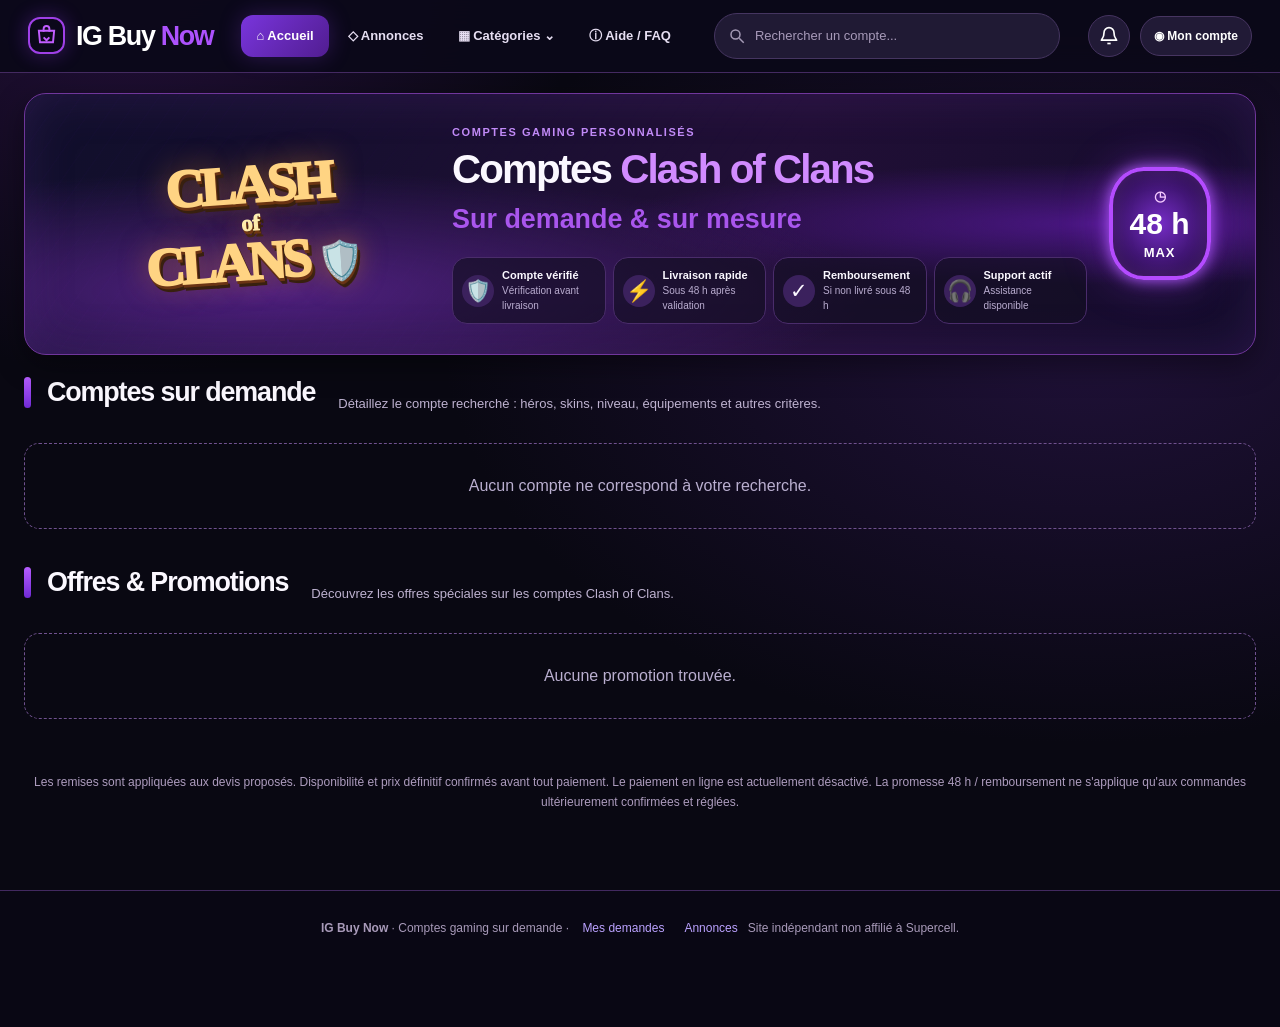
==== index.html @ a594c785 "Refondre toute la boutique en thème néon violet avec 4 HDV personnalisés et une promo aléatoire" ====
<!doctype html>
<html lang="fr"><head>
<meta charset="utf-8"><meta name="viewport" content="width=device-width,initial-scale=1">
<meta name="theme-color" content="#0b0818">
<meta name="description" content="IG Buy Now — Comptes Clash of Clans sur demande, offres personnalisées HDV 15 à 18 et accompagnement client.">
<title>IG Buy Now — Clash of Clans sur demande</title>
<style>
:root{--bg:#090812;--bg2:#0e0b1e;--panel:#141127;--panel2:#1d1735;--line:#473064;--text:#fbf8ff;--muted:#b7abc9;--purple:#a33ff4;--purple2:#7326cd;--pink:#fa376c;--gold:#ffd16c;--shadow:0 16px 40px #06020d80;color-scheme:dark}
*{box-sizing:border-box}html{scroll-behavior:smooth;scroll-padding-top:90px;min-width:320px}body{margin:0;min-width:320px;background:radial-gradient(ellipse at 10% -5%,#25103c 0%,transparent 28%),radial-gradient(ellipse at 85% 32%,#201139 0%,transparent 42%),var(--bg);color:var(--text);font-family:Inter,-apple-system,BlinkMacSystemFont,"Segoe UI",sans-serif;line-height:1.5;overflow-x:hidden}
a{color:#bba2ff}button,input,textarea{font:inherit}button{cursor:pointer}button:disabled{opacity:.48;cursor:not-allowed}button:focus-visible,a:focus-visible,input:focus-visible,textarea:focus-visible{outline:3px solid #b18aff;outline-offset:3px}
[hidden]{display:none!important}
.topbar{position:sticky;top:0;z-index:30;border-bottom:1px solid #442a61;background:#0b0919ef;backdrop-filter:blur(16px)}
.topinner{max-width:1520px;margin:auto;padding:13px 28px;display:flex;align-items:center;gap:28px;min-width:0}
.brand{flex:none;display:inline-flex;align-items:center;gap:11px;color:white;text-decoration:none;font-size:clamp(20px,2.1vw,27px);font-weight:900;letter-spacing:-.05em;white-space:nowrap}
.brand em{font-style:normal;color:#ad52fd}.brandicon{display:grid;place-items:center;color:#c15dff;border:2px solid #9f40e7;border-radius:12px;height:37px;width:37px;box-shadow:0 0 20px #9736f955}
.brandicon svg{height:23px;width:23px}.toplinks{display:flex;align-items:center;gap:4px;flex:none}
.toplinks a,.catTrigger{display:inline-flex;align-items:center;gap:9px;text-decoration:none;color:#e6def2;font-size:13px;font-weight:750;background:transparent;border:none;border-radius:12px;padding:11px 15px;white-space:nowrap}
.toplinks a.selected{color:#fff;background:linear-gradient(130deg,#7935dc,#511d91);box-shadow:0 0 22px #843bec45}.toplinks a:hover,.catTrigger:hover{background:#34204c}
.topSearch{margin-left:auto;display:flex;align-items:center;gap:9px;padding:0 13px;border:1px solid #453560;border-radius:50px;background:#201a34;max-width:360px;min-width:125px;flex:1}
.topSearch svg{width:18px;height:18px;flex:none;color:#a59ab6}.topSearch input{border:0;color:#fff;outline:0;background:transparent;padding:12px 0;min-width:0;width:100%;font-size:13px}.topSearch input::placeholder{color:#a79ab9}
.headActions{display:flex;align-items:center;gap:10px;flex:none}.iconButton{display:grid;place-items:center;background:#211a36;border:1px solid #453360;width:42px;height:42px;border-radius:50%;color:#fff;font-size:21px;position:relative}.iconButton:hover{background:#3a2259}
.iconButton svg{width:20px;height:20px}.accountButton{background:#211a36;border:1px solid #473561;border-radius:22px;color:#fff;padding:10px 13px;font-size:12px;font-weight:750;max-width:160px;overflow:hidden;white-space:nowrap;text-overflow:ellipsis}.accountButton:hover{background:#342350}
#adminShortcut{background:#322049;border:1px solid #8155b6;color:#eac8ff;padding:9px 11px;border-radius:10px;font-size:12px;font-weight:800}
#notifyCount{position:absolute;top:-6px;right:-4px;border-radius:999px;background:#e52c69;color:#fff;font-size:10px;min-width:18px;padding:1px 4px;line-height:16px}
.menuWrap{position:relative}.catMenu{position:absolute;top:100%;left:0;min-width:230px;background:#171029;border:1px solid #644382;padding:9px;border-radius:14px;box-shadow:var(--shadow);z-index:50}.catMenu a{display:block;padding:12px;font-size:13px}
#notifyPanel{position:fixed;top:70px;right:20px;z-index:75;width:min(400px,calc(100vw - 28px));max-height:70vh;overflow-y:auto;background:#1a142e;color:#fff;border:1px solid #654789;border-radius:16px;padding:16px;box-shadow:var(--shadow)}
#notifyPanel h3{margin:0 0 8px}.notificationItem{padding:10px 0;border-bottom:1px solid #403157}.notificationItem.unread{border-left:3px solid #b85aff;padding-left:11px}.notificationItem p{font-size:13px;color:#c4b6d7}.notificationItem small{color:#9b8aa9;display:block}.notificationItem button{margin-top:8px;border:1px solid #5e367e;border-radius:8px;background:#34204d;color:#fff;padding:7px 12px}
main{max-width:1520px;margin:auto;padding:20px 24px 45px}
.hero{min-height:252px;position:relative;border-radius:22px;overflow:hidden;display:grid;grid-template-columns:33% minmax(0,1fr) 125px;align-items:center;gap:10px;padding:30px 33px;border:1px solid #70369c;background:radial-gradient(ellipse at 20% 76%,#4f207f 0%,transparent 43%),radial-gradient(ellipse at 88% 50%,#4a1683 0%,transparent 33%),linear-gradient(110deg,#100f2b,#210f36 60%,#130c2b);box-shadow:inset 0 0 50px #773caf35,0 10px 30px #0006}
.hero:after{content:"";position:absolute;inset:0;pointer-events:none;opacity:.4;background:repeating-linear-gradient(125deg,transparent 0 14px,#a24bfa0c 15px 16px);mask-image:linear-gradient(90deg,#000,transparent 80%)}
.heroLogo{position:relative;z-index:1;color:#ffd483;text-align:center;font-family:Georgia,serif;letter-spacing:-.075em;font-size:clamp(32px,4.2vw,66px);font-weight:1000;line-height:.83;text-shadow:1px 3px 0 #6a3414,3px 6px 0 #38200f,0 0 28px #d8842a88;transform:rotate(-4deg)}
.heroLogo small{font-family:Georgia,serif;display:block;font-size:.42em;color:#fff0b2;margin:7px 0;letter-spacing:-.02em}.heroLogo .shield{font-size:38px;display:inline-block;vertical-align:middle}
.heroCopy{position:relative;z-index:1}.heroCopy .eyebrow{color:#c18af7;letter-spacing:.14em;font-size:11px;font-weight:900;margin:0 0 7px}.heroCopy h1{font-weight:900;line-height:1.13;letter-spacing:-.048em;font-size:clamp(27px,3.15vw,48px);margin:0 0 6px}.heroCopy h1 span{color:#d18bff}.heroCopy h2{font-size:clamp(17px,2.1vw,27px);color:#a956ed;font-weight:850;margin:0 0 18px}
.heroFeatures{display:grid;grid-template-columns:repeat(4,minmax(0,1fr));gap:7px}
.heroFeature{display:flex;align-items:center;gap:8px;background:#130e23a6;border:1px solid #4a2c6b;border-radius:15px;padding:10px 9px;min-width:0}
.heroFeature .emoji{flex:none;display:grid;place-items:center;font-size:21px;width:32px;height:32px;border-radius:50%;background:#3b215d}
.heroFeature strong{display:block;font-size:11px;line-height:1.3;white-space:nowrap}.heroFeature small{display:block;color:#baadd0;font-size:10px;line-height:1.45;margin-top:2px}
.heroClock{z-index:1;justify-self:center;width:102px;height:113px;display:flex;flex-direction:column;justify-content:center;align-items:center;border-radius:34%;font-weight:900;color:#fff;text-align:center;background:radial-gradient(circle,#752cc5,#2d0d56 75%);border:4px solid #b44bff;box-shadow:0 0 15px #b35bff,0 0 46px #9f33fa66,inset 0 0 20px #ec9cfd2b;font-size:30px;line-height:1}
.heroClock small{font-size:13px;margin-top:7px;letter-spacing:.07em}.clockFace{font-size:14px;margin-bottom:6px;color:#f4c9ff}
.sectionTitle{display:flex;align-items:baseline;gap:23px;flex-wrap:wrap;margin:21px 0 14px}.sectionTitle h2{font-size:clamp(23px,2.1vw,30px);letter-spacing:-.042em;line-height:1.2;margin:0;font-weight:900;display:flex;align-items:center;gap:16px}.sectionTitle h2:before{content:"";display:block;width:7px;height:31px;background:linear-gradient(#b65dff,#702ad5);border-radius:4px}.sectionTitle p{font-size:13px;color:#beb2d0;margin:0}
.catalog{display:grid;grid-template-columns:repeat(4,minmax(0,1fr));gap:12px}
.listing{min-width:0;position:relative;display:flex;flex-direction:column;background:linear-gradient(160deg,#1b142f,#100e1e 85%);border:1px solid #55386f;border-radius:19px;overflow:hidden;box-shadow:0 8px 30px #07030d54;transition:transform .18s,border-color .18s}
.listing:hover{transform:translateY(-4px);border-color:#a85ff3}.listing .visual{height:170px;position:relative;overflow:hidden;display:flex;align-items:center;justify-content:center;background:radial-gradient(ellipse at 50% 90%,#8240db6a,transparent 58%),linear-gradient(125deg,#1c1234,#130c28)}
.listing[data-th="16"] .visual{background:radial-gradient(ellipse at 50% 87%,#bb561d70,transparent 60%),linear-gradient(135deg,#26172a,#140b1b)}
.listing[data-th="17"] .visual{background:radial-gradient(ellipse at 50% 87%,#6077b06d,transparent 59%),linear-gradient(135deg,#161e36,#111020)}
.listing[data-th="18"] .visual{background:radial-gradient(ellipse at 50% 87%,#3d84c871,transparent 60%),linear-gradient(135deg,#17263d,#120e28)}
.listing .visual img{display:block;width:min(64%,185px);height:155px;object-fit:contain;filter:drop-shadow(0 12px 12px #0008) drop-shadow(0 0 15px #b56aff36);transition:transform .3s}
.listing:hover .visual img{transform:scale(1.06)}
.listing .artFallback{font-size:90px;filter:drop-shadow(0 8px 18px #7c37d975)}
.promoBadge{position:absolute;top:11px;left:10px;z-index:3;padding:6px 11px;border-radius:12px;background:linear-gradient(125deg,#ff456b,#c7164d);box-shadow:0 4px 16px #bd1e5d70;color:white;font-size:18px;font-weight:900;transform:rotate(-4deg)}
.likeButton{position:absolute;top:11px;right:11px;z-index:5;width:34px;height:34px;background:#161022d9;border:1px solid #60417d;border-radius:50%;color:#f5e6ff;display:grid;place-items:center;padding:0;font-size:23px;line-height:1}.likeButton[aria-pressed="true"]{color:#fa548d;background:#421c39}
.cardBody{padding:15px 14px 16px;flex:1;display:flex;flex-direction:column}.cardHeadline{font-size:22px;line-height:1.1;letter-spacing:-.03em;font-weight:900;margin:0}.cardHeadline span{color:#d5aaff}.cardType{align-self:flex-start;margin:7px 0 8px;background:linear-gradient(135deg,#6727be,#8d3cda);padding:3px 9px;border-radius:20px;color:#fff;font-size:10px;font-weight:800}
.cardDesc{font-size:12px;line-height:1.55;color:#e3d7f4;margin:0 0 14px;flex:1;min-height:58px}.cardDesc strong{color:white}
.cardFooter{margin-top:auto}.cardFooter button{width:100%;border:1px solid #9752d3;border-radius:12px;background:linear-gradient(180deg,#913de7,#6320b5);color:white;padding:12px 8px;font-size:13px;font-weight:850;box-shadow:0 8px 17px #6328b736}.cardFooter button:hover{background:linear-gradient(#ae53ff,#772bd0)}
.cardInfo{display:flex;gap:6px;align-items:center;justify-content:space-between;margin-top:10px;color:#a995bd;font-size:10px}
.promotionGrid{display:grid;grid-template-columns:1fr;gap:14px}
.promotionGrid .listing{display:grid;grid-template-columns:260px minmax(0,1fr);align-items:stretch;min-height:212px;background:radial-gradient(ellipse at 15% 50%,#52207369,transparent 44%),linear-gradient(120deg,#18102c,#100d20)}
.promotionGrid .listing .visual{height:100%;min-height:210px;background:radial-gradient(ellipse at center,#8f2eda55,#261038 55%,#100c22);border-right:1px solid #442562}
.promotionGrid .listing .artFallback{display:flex;align-items:center;justify-content:center;width:122px;height:136px;border:6px solid #f8ab48;background:radial-gradient(circle,#7e28da,#34105b);border-radius:35px 35px 50px 50px;box-shadow:0 0 25px #ac34ff90,0 12px 0 #4b1c6a;color:#fff;font-size:82px;font-weight:900;text-shadow:0 4px 1px #57208c}
.promotionGrid .listing .cardBody{padding:18px 26px;justify-content:center}.promotionGrid .listing .cardHeadline{font-size:29px}.promotionGrid .listing .cardType{background:#4e1936;border:1px solid #a22560;color:#ff88a8;font-size:13px;padding:4px 12px}
.promotionGrid .listing .cardDesc{font-size:13px;min-height:auto;flex:none;margin:7px 0 12px}
.promotionGrid .listing .cardFooter button{max-width:420px}.promotionGrid .listing .cardInfo{margin:10px 0 0}
.promiseNote{font-size:12px;color:#ad9cbe;line-height:1.6;text-align:center;margin:18px 0 8px}
.catalogTools{display:flex;justify-content:center;align-items:center;gap:12px;margin-top:20px;color:#9589a6;font-size:12px}.catalogTools button{background:#26173d;border:1px solid #583178;border-radius:12px;padding:10px 23px;color:white}
.empty{grid-column:1/-1;padding:30px;text-align:center;border:1px dashed #70518f;border-radius:15px;color:#baafd0}
footer{margin-top:25px;padding:28px 15px 90px;background:#090714;border-top:1px solid #422960;color:#a89ab9;text-align:center;font-size:12px}footer a{margin:0 10px;text-decoration:none}
.modal{display:none;position:fixed;inset:0;z-index:90;padding:15px;background:#05020ccc;backdrop-filter:blur(9px);overflow:auto}.modal.show{display:block}
.modal .panel{max-width:470px;margin:min(6vh,48px) auto;background:linear-gradient(180deg,#33115c,#1b122f 155px,#161026 155px);border:1px solid #8850ba;border-radius:23px;padding:30px;position:relative;box-shadow:0 25px 80px #0009}
.modal .close{position:absolute;top:12px;right:12px;z-index:1;border:1px solid #744399;background:#2b1844;color:#fff;border-radius:50%;height:35px;width:35px}
.auth-wrap{text-align:center}.auth-mark{display:grid;place-items:center;margin:0 auto 14px;width:50px;height:50px;border-radius:15px;background:#8138d5;color:white;font-size:20px;font-weight:900}.auth-eyebrow{font-size:10px;color:#b98ce5;letter-spacing:.13em;font-weight:900}
.auth-title{font-size:26px;line-height:1.2;margin:10px 0;color:white}.auth-subtitle{font-size:13px;color:#ceb6e4;margin:5px 0 22px}
.auth-tabs{display:flex;gap:5px;padding:5px;background:#2b1c41;border-radius:12px;margin-bottom:19px}.auth-tab{flex:1;border:0;border-radius:9px;background:transparent;color:#b6a5ca;padding:11px;font-size:12px}.auth-tab.active{background:#7230c2;color:white;font-weight:800}
.auth-form{text-align:left}.auth-field{display:block;text-align:left;font-size:12px;font-weight:750;margin:0 0 13px}.auth-field span{display:block;margin-bottom:5px}
.auth-input,.requestForm textarea{width:100%;border:1px solid #544073;border-radius:10px;background:#241735;color:#fff;padding:12px 13px;min-height:43px}.auth-help{text-align:right;margin:-3px 0 9px}
.auth-link,.auth-back{border:0;background:transparent;color:#c996fc;font-size:12px}.auth-submit{width:100%;background:linear-gradient(110deg,#9141e7,#6627ba);border:0;border-radius:11px;padding:13px;color:white;font-weight:800;margin-top:8px}
.auth-divider{display:flex;align-items:center;gap:12px;margin:18px 0;color:#9e8baa;font-size:12px}.auth-divider:before,.auth-divider:after{content:"";height:1px;background:#5c4174;flex:1}
.auth-google{background:#241735;color:white;border:1px solid #8056b4;border-radius:11px;padding:13px;width:100%;font-weight:750;display:flex;gap:10px;justify-content:center;align-items:center}.auth-google-icon{font-weight:900;color:#8ab4ff;font-size:18px}
.auth-notice{padding:11px 12px;border-radius:10px;background:#332046;color:#e1c9f7;font-size:12px;margin-top:12px;text-align:left}.auth-notice.error{background:#4c182a;color:#ffacbd}
.auth-legal{font-size:11px;color:#a08cb1;margin-top:18px}.auth-user{display:flex;gap:10px;text-align:left;align-items:center;padding:12px;background:#2a1a3d;border-radius:10px;margin-top:12px;overflow-wrap:anywhere}.auth-avatar{font-size:22px}
.requestForm h2{margin:0 0 8px}.requestForm p{color:#c4b0d8;font-size:13px;line-height:1.6}.requestForm label{display:block;margin:15px 0 7px;color:#d9c8ea;font-size:13px;font-weight:750}.requestForm textarea{min-height:138px;resize:vertical;font-size:16px}.requestForm button{width:100%;padding:12px;margin-top:13px;border:1px solid #a46bdf;border-radius:10px;background:linear-gradient(110deg,#8f3bdf,#5d1fa4);font-weight:850;color:#fff}.requestForm .muted{font-size:11px;color:#a694bc}
@media(max-width:1220px){.topinner{gap:10px;padding:12px 15px}.toplinks a,.catTrigger{padding:10px}.heroFeatures{grid-template-columns:repeat(2,minmax(0,1fr))}.hero{grid-template-columns:29% minmax(0,1fr) 100px}.heroClock{width:85px;height:95px;font-size:24px}}
@media(max-width:900px){.topinner{flex-wrap:wrap}.toplinks{order:3;width:100%;justify-content:space-around}.toplinks a,.catTrigger{font-size:12px}.topSearch{max-width:none}.hero{grid-template-columns:1fr 2fr;gap:15px;min-height:230px}.heroClock{display:none}.heroLogo{font-size:clamp(30px,5vw,50px)}.catalog{grid-template-columns:repeat(2,minmax(0,1fr))}}
@media(max-width:570px){.topinner{padding:10px 12px;gap:8px}.brand{font-size:19px}.brandicon{height:31px;width:31px}.brandicon svg{height:20px;width:20px}.topSearch{order:2;flex-basis:100%;max-width:100%;min-width:0}.toplinks{order:3;justify-content:flex-start;overflow-x:auto;scrollbar-width:none}.toplinks a,.catTrigger{font-size:11px;padding:8px 12px}.headActions{margin-left:auto;gap:6px}.accountButton{max-width:98px;font-size:11px}.iconButton{width:34px;height:34px}.iconButton svg{width:18px;height:18px}#adminShortcut{padding:7px;font-size:10px}main{padding:13px 10px 25px}.hero{display:block;min-height:0;padding:19px 16px;border-radius:16px}.heroLogo{display:none}.heroCopy h1{font-size:26px}.heroCopy h2{font-size:18px}.heroFeatures{gap:7px}.heroFeature{padding:8px 6px;gap:6px;border-radius:11px}.heroFeature .emoji{width:26px;height:26px;font-size:16px}.heroFeature strong{font-size:10px}.heroFeature small{font-size:9px}.sectionTitle{gap:6px;margin:20px 0 13px}.sectionTitle h2{font-size:22px}.sectionTitle h2:before{height:25px}.sectionTitle p{font-size:11px}.catalog{gap:9px}.listing{border-radius:13px}.listing .visual{height:120px}.listing .visual img{height:115px;width:75%}.promoBadge{padding:4px 7px;font-size:13px}.likeButton{width:26px;height:26px;right:6px;top:6px;font-size:18px}.cardBody{padding:11px 9px 12px}.cardHeadline{font-size:19px}.cardType{font-size:9px;padding:3px 7px}.cardDesc{font-size:10px;min-height:77px;line-height:1.45}.cardFooter button{font-size:11px;padding:9px 4px}.cardInfo{font-size:9px}.promotionGrid .listing{grid-template-columns:112px minmax(0,1fr);min-height:205px}.promotionGrid .listing .visual{min-height:205px}.promotionGrid .listing .artFallback{height:100px;width:91px;font-size:60px;border-width:4px}.promotionGrid .listing .cardBody{padding:13px 12px}.promotionGrid .listing .cardHeadline{font-size:21px}.promotionGrid .listing .cardType{font-size:11px}.promotionGrid .listing .cardDesc{font-size:11px}.modal .panel{padding:24px 18px}}
@media(prefers-reduced-motion:reduce){*,*:before,*:after{transition:none!important;scroll-behavior:auto!important}}
</style></head><body>
<header class="topbar"><div class="topinner">
<a class="brand" href="./"><span class="brandicon" aria-hidden="true"><svg viewBox="0 0 24 24" fill="none" stroke="currentColor" stroke-width="2"><path d="M4 7h16l-1.2 12H5.2L4 7Z"/><path d="M9 8V5a3 3 0 0 1 6 0v3"/><path d="m9 14 3 3 3-3"/></svg></span><span>IG Buy <em>Now</em></span></a>
<nav class="toplinks" aria-label="Navigation"><a class="selected" href="./">⌂ Accueil</a><a href="#annonces">◇ Annonces</a><div class="menuWrap"><button class="catTrigger" id="categoryToggle" type="button" aria-expanded="false">▦ Catégories ⌄</button><div class="catMenu" id="categoryMenu" hidden><a href="#annonces">Comptes sur demande</a><a href="#promotions">Offres &amp; Promotions</a></div></div><a href="#aide" id="navSupport">ⓘ Aide / FAQ</a></nav>
<div class="topSearch"><svg viewBox="0 0 24 24" fill="none" stroke="currentColor" stroke-width="2"><circle cx="10" cy="10" r="6"/><path d="m15 15 6 6"/></svg><input id="search" type="search" placeholder="Rechercher un compte..." autocomplete="off" aria-label="Rechercher une annonce"></div>
<div class="headActions"><button type="button" id="notifyBell" class="iconButton" aria-label="Notifications"><svg viewBox="0 0 24 24" fill="none" stroke="currentColor" stroke-width="2"><path d="M18 8a6 6 0 0 0-12 0c0 7-3 7-3 9h18c0-2-3-2-3-9"/><path d="M10 21h4"/></svg><span id="notifyCount" hidden></span></button><button type="button" id="adminShortcut" hidden>🛡 Admin</button><button type="button" id="account" class="accountButton">◉ Mon compte</button></div>
</div><div id="notifyPanel" hidden aria-label="Centre de notifications"></div></header>
<main>
<section class="hero" aria-label="Clash of Clans sur demande"><div class="heroLogo" aria-hidden="true">CLASH<small>of</small>CLANS <span class="shield">🛡️</span></div>
<div class="heroCopy"><p class="eyebrow">COMPTES GAMING PERSONNALISÉS</p><h1>Comptes <span>Clash of Clans</span></h1><h2>Sur demande &amp; sur mesure</h2>
<div class="heroFeatures"><div class="heroFeature"><span class="emoji">🛡️</span><div><strong>Compte vérifié</strong><small>Vérification avant livraison</small></div></div><div class="heroFeature"><span class="emoji">⚡</span><div><strong>Livraison rapide</strong><small>Sous 48 h après validation</small></div></div><div class="heroFeature"><span class="emoji">✓</span><div><strong>Remboursement</strong><small>Si non livré sous 48 h</small></div></div><div class="heroFeature"><span class="emoji">🎧</span><div><strong>Support actif</strong><small>Assistance disponible</small></div></div></div>
</div><div class="heroClock"><div class="clockFace">◷</div>48 h<small>MAX</small></div></section>
<section id="annonces"><div class="sectionTitle"><h2>Comptes sur demande</h2><p>Détaillez le compte recherché : héros, skins, niveau, équipements et autres critères.</p></div><div id="listingGrid" class="catalog" aria-live="polite"><p class="empty">Chargement des annonces…</p></div></section>
<section id="promotions"><div class="sectionTitle"><h2>Offres &amp; Promotions</h2><p>Découvrez les offres spéciales sur les comptes Clash of Clans.</p></div><div id="promoGrid" class="promotionGrid" aria-live="polite"></div></section>
<div class="catalogTools"><button id="loadMoreListings" hidden>Afficher plus d'annonces</button><span id="listingResultInfo"></span></div>
<p class="promiseNote" id="aide">Les remises sont appliquées aux devis proposés. Disponibilité et prix définitif confirmés avant tout paiement. Le paiement en ligne est actuellement désactivé. La promesse 48 h / remboursement ne s'applique qu'aux commandes ultérieurement confirmées et réglées.</p>
</main>
<footer><strong>IG Buy Now</strong> · Comptes gaming sur demande · <a href="./mes-demandes.html">Mes demandes</a><a href="#annonces">Annonces</a><span>Site indépendant non affilié à Supercell.</span></footer>
<div id="modal" class="modal" role="dialog" aria-modal="true" aria-label="Espace client"><div class="panel"><button type="button" class="close" id="close" aria-label="Fermer">✕</button><div id="modalContent"></div></div></div>
<script>
(function(){
const $=id=>document.getElementById(id),modal=$('modal');
let listings=[],totalListings=0,pageSize=24,loading=false,requestVersion=0,searchTimer,authConfig=null;
function txt(tag,str,klass){const el=document.createElement(tag);if(str!==undefined)el.textContent=str;if(klass)el.className=klass;return el}
function showDetails(a){
 const box=$('modalContent');box.replaceChildren();
 const wrapper=txt('div',undefined,'requestForm');wrapper.append(txt('h2',a.title),txt('p',a.description));
 const extra=a.offer_type==='random'?'Répartition annoncée : HDV 15 (75 %), HDV 16 (15 %), HDV 17 (7 %), HDV 18 (3 %). Répartition à confirmer avant toute commande.':'';
 if(extra)wrapper.append(txt('p',extra));
 wrapper.append(txt('p','Réduction de −'+a.discount_percent+' % sur le devis confirmé. Aucun paiement n’est demandé à cette étape.'));
 const btn=txt('button','Décrire mon compte');btn.onclick=()=>{modal.classList.remove('show');window.igbnRequest?.(a.id)};wrapper.append(btn);box.append(wrapper);modal.classList.add('show');
}
$('close').onclick=()=>modal.classList.remove('show');
modal.onclick=e=>{if(e.target===modal)modal.classList.remove('show')};
document.addEventListener('keydown',e=>{if(e.key==='Escape')modal.classList.remove('show')});
$('categoryToggle').onclick=()=>{const p=$('categoryMenu');p.hidden=!p.hidden;$('categoryToggle').setAttribute('aria-expanded',String(!p.hidden))};
for(const a of $('categoryMenu').querySelectorAll('a'))a.onclick=()=>{$('categoryMenu').hidden=true};
$('navSupport').onclick=e=>{e.preventDefault();$('supportLaunch')?.click()};
function makeCard(a){
 const random=a.offer_type==='random',th=a.town_hall_level;
 const card=txt('article',undefined,'listing');if(th)card.dataset.th=String(th);
 const visual=txt('div',undefined,'visual');
 visual.append(txt('span','−'+(a.discount_percent||0)+' %','promoBadge'));
 if(!random&&a.image_url){
  const image=document.createElement('img');image.loading='lazy';image.referrerPolicy='no-referrer';image.src=a.image_url;image.alt='Hôtel de ville '+(th||'')+' de Clash of Clans';
  image.onerror=()=>{image.remove();visual.append(txt('div','🏰','artFallback'))};visual.append(image);
 }else if(random){visual.append(txt('div','?','artFallback'))}
 else visual.append(txt('div','🏰','artFallback'));
 const fav=txt('button','♡','likeButton favoriteIcon');fav.type='button';fav.dataset.listingId=a.id;fav.title='Ajouter aux favoris';fav.setAttribute('aria-label','Ajouter aux favoris');fav.setAttribute('aria-pressed','false');fav.onclick=()=>window.igbnLike?.(a.id,fav);visual.append(fav);
 const body=txt('div',undefined,'cardBody');
 const title=txt('h3',undefined,'cardHeadline');
 if(random){title.textContent='HDV Aléatoire'}else{title.append(txt('span','HDV '),txt('span',String(th||'')))}
 const type=txt('span',random?'Prix réduit −15 %':'Compte sur demande','cardType');
 const desc=txt('p',random?'Compte aléatoire parmi les HDV 15, 16, 17 ou 18. L’attribution et le devis seront confirmés avant paiement.':'Détaillez votre produit et votre demande dans la description.','cardDesc');
 const footer=txt('div',undefined,'cardFooter');
 const button=txt('button',random?'Demander ce compte':'▣ Faire une demande');button.type='button';button.onclick=()=>window.igbnRequest?.(a.id);footer.append(button);
 const extra=txt('div',undefined,'cardInfo');const detail=txt('button','Voir les détails');detail.type='button';detail.style.cssText='background:transparent;color:#bda1dc;border:0;padding:2px;font-size:10px';detail.onclick=()=>showDetails(a);extra.append(txt('span','Sans prix affiché · sur devis'),detail);
 body.append(title,type,desc,footer,extra);card.append(visual,body);return card;
}
function render(){
 $('listingGrid').replaceChildren();$('promoGrid').replaceChildren();
 let custom=0,random=0;
 for(const a of listings){if(a.active===false)continue;if(a.offer_type==='random'){$('promoGrid').append(makeCard(a));random++}else{$('listingGrid').append(makeCard(a));custom++}}
 if(!custom)$('listingGrid').append(txt('p',loading?'Chargement des annonces…':'Aucun compte ne correspond à votre recherche.','empty'));
 if(!random)$('promoGrid').append(txt('p',loading?'Chargement…':'Aucune promotion trouvée.','empty'));
 document.dispatchEvent(new Event('igbn:listings-rendered'));
}
function controls(){const b=$('loadMoreListings');b.hidden=loading||!authConfig||listings.length>=totalListings;$('listingResultInfo').textContent=totalListings?listings.length+' / '+totalListings+' annonces':''}
async function load(reset=false){
 if(!authConfig)return;if(loading&&!reset)return;
 const version=++requestVersion;
 if(reset){listings=[];totalListings=0;render()}
 loading=true;controls();
 try{
  const from=listings.length,to=from+pageSize-1;
  const u=new URL(authConfig.supabaseUrl+'/rest/v1/listings');
  u.searchParams.set('select','*');u.searchParams.set('active','eq.true');u.searchParams.set('order','created_at.asc');
  const query=$('search').value.trim().replace(/[,%()"'\\]/g,' ').replace(/\s+/g,' ').slice(0,80);
  if(query)u.searchParams.set('or','(title.ilike.*'+query+'*,description.ilike.*'+query+'*,game.ilike.*'+query+'*)');
  const r=await fetch(u.toString(),{headers:{apikey:authConfig.supabaseAnonKey,Range:from+'-'+to,Prefer:'count=exact'}});
  if(!r.ok)throw Error('Le catalogue ne répond pas.');
  const rows=await r.json();if(version!==requestVersion)return;
  totalListings=Number(r.headers.get('content-range')?.split('/')[1])||0;listings.push(...rows);
 }catch(e){if(version===requestVersion)$('listingResultInfo').textContent='Chargement impossible. Réessayez.'}
 finally{if(version===requestVersion){loading=false;render();controls()}}
}
$('search').oninput=()=>{clearTimeout(searchTimer);searchTimer=setTimeout(()=>load(true),220)};
$('loadMoreListings').onclick=()=>load(false);
fetch('./config/auth.json',{cache:'no-store'}).then(r=>r.json()).then(c=>{authConfig=c;load(true)}).catch(()=>{$('listingGrid').textContent='Le catalogue est temporairement indisponible.'});
})();
</script>
<script type="module" src="./js/auth.js"></script>
<script type="module" src="./js/support.js"></script>
<script type="module" src="./js/notifications.js"></script>
</body></html>
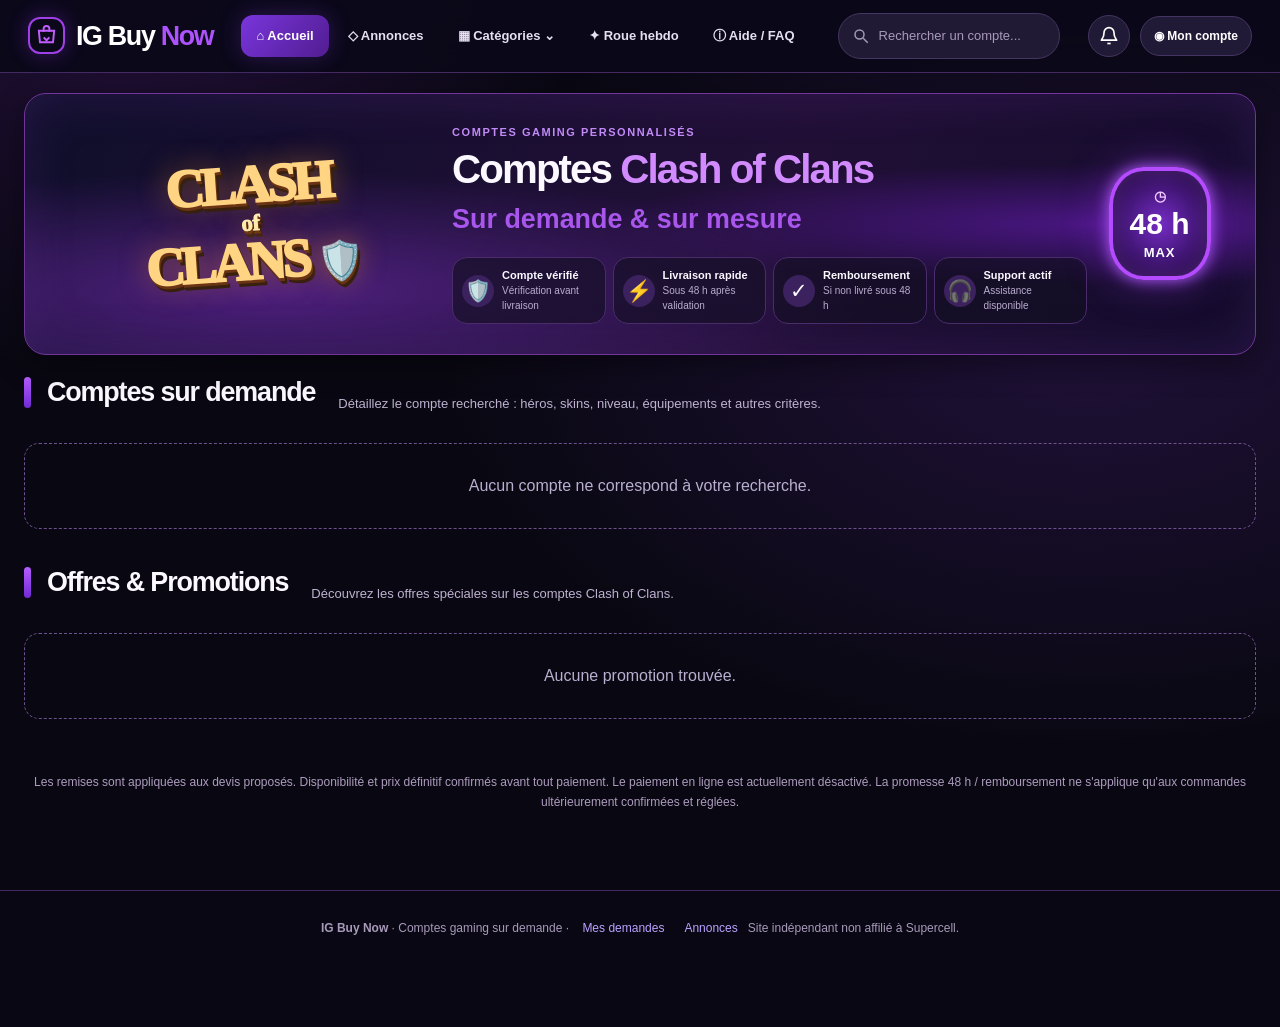
==== commit 8fa775e1: "Add compact listing cards, detail pages and weekly Bits wheel with admin settings" ====
--- a/index.html
+++ b/index.html
@@ -4,88 +4,10 @@
 <meta name="theme-color" content="#0b0818">
 <meta name="description" content="IG Buy Now — Comptes Clash of Clans sur demande, offres personnalisées HDV 15 à 18 et accompagnement client.">
 <title>IG Buy Now — Clash of Clans sur demande</title>
-<style>
-:root{--bg:#090812;--bg2:#0e0b1e;--panel:#141127;--panel2:#1d1735;--line:#473064;--text:#fbf8ff;--muted:#b7abc9;--purple:#a33ff4;--purple2:#7326cd;--pink:#fa376c;--gold:#ffd16c;--shadow:0 16px 40px #06020d80;color-scheme:dark}
-*{box-sizing:border-box}html{scroll-behavior:smooth;scroll-padding-top:90px;min-width:320px}body{margin:0;min-width:320px;background:radial-gradient(ellipse at 10% -5%,#25103c 0%,transparent 28%),radial-gradient(ellipse at 85% 32%,#201139 0%,transparent 42%),var(--bg);color:var(--text);font-family:Inter,-apple-system,BlinkMacSystemFont,"Segoe UI",sans-serif;line-height:1.5;overflow-x:hidden}
-a{color:#bba2ff}button,input,textarea{font:inherit}button{cursor:pointer}button:disabled{opacity:.48;cursor:not-allowed}button:focus-visible,a:focus-visible,input:focus-visible,textarea:focus-visible{outline:3px solid #b18aff;outline-offset:3px}
-[hidden]{display:none!important}
-.topbar{position:sticky;top:0;z-index:30;border-bottom:1px solid #442a61;background:#0b0919ef;backdrop-filter:blur(16px)}
-.topinner{max-width:1520px;margin:auto;padding:13px 28px;display:flex;align-items:center;gap:28px;min-width:0}
-.brand{flex:none;display:inline-flex;align-items:center;gap:11px;color:white;text-decoration:none;font-size:clamp(20px,2.1vw,27px);font-weight:900;letter-spacing:-.05em;white-space:nowrap}
-.brand em{font-style:normal;color:#ad52fd}.brandicon{display:grid;place-items:center;color:#c15dff;border:2px solid #9f40e7;border-radius:12px;height:37px;width:37px;box-shadow:0 0 20px #9736f955}
-.brandicon svg{height:23px;width:23px}.toplinks{display:flex;align-items:center;gap:4px;flex:none}
-.toplinks a,.catTrigger{display:inline-flex;align-items:center;gap:9px;text-decoration:none;color:#e6def2;font-size:13px;font-weight:750;background:transparent;border:none;border-radius:12px;padding:11px 15px;white-space:nowrap}
-.toplinks a.selected{color:#fff;background:linear-gradient(130deg,#7935dc,#511d91);box-shadow:0 0 22px #843bec45}.toplinks a:hover,.catTrigger:hover{background:#34204c}
-.topSearch{margin-left:auto;display:flex;align-items:center;gap:9px;padding:0 13px;border:1px solid #453560;border-radius:50px;background:#201a34;max-width:360px;min-width:125px;flex:1}
-.topSearch svg{width:18px;height:18px;flex:none;color:#a59ab6}.topSearch input{border:0;color:#fff;outline:0;background:transparent;padding:12px 0;min-width:0;width:100%;font-size:13px}.topSearch input::placeholder{color:#a79ab9}
-.headActions{display:flex;align-items:center;gap:10px;flex:none}.iconButton{display:grid;place-items:center;background:#211a36;border:1px solid #453360;width:42px;height:42px;border-radius:50%;color:#fff;font-size:21px;position:relative}.iconButton:hover{background:#3a2259}
-.iconButton svg{width:20px;height:20px}.accountButton{background:#211a36;border:1px solid #473561;border-radius:22px;color:#fff;padding:10px 13px;font-size:12px;font-weight:750;max-width:160px;overflow:hidden;white-space:nowrap;text-overflow:ellipsis}.accountButton:hover{background:#342350}
-#adminShortcut{background:#322049;border:1px solid #8155b6;color:#eac8ff;padding:9px 11px;border-radius:10px;font-size:12px;font-weight:800}
-#notifyCount{position:absolute;top:-6px;right:-4px;border-radius:999px;background:#e52c69;color:#fff;font-size:10px;min-width:18px;padding:1px 4px;line-height:16px}
-.menuWrap{position:relative}.catMenu{position:absolute;top:100%;left:0;min-width:230px;background:#171029;border:1px solid #644382;padding:9px;border-radius:14px;box-shadow:var(--shadow);z-index:50}.catMenu a{display:block;padding:12px;font-size:13px}
-#notifyPanel{position:fixed;top:70px;right:20px;z-index:75;width:min(400px,calc(100vw - 28px));max-height:70vh;overflow-y:auto;background:#1a142e;color:#fff;border:1px solid #654789;border-radius:16px;padding:16px;box-shadow:var(--shadow)}
-#notifyPanel h3{margin:0 0 8px}.notificationItem{padding:10px 0;border-bottom:1px solid #403157}.notificationItem.unread{border-left:3px solid #b85aff;padding-left:11px}.notificationItem p{font-size:13px;color:#c4b6d7}.notificationItem small{color:#9b8aa9;display:block}.notificationItem button{margin-top:8px;border:1px solid #5e367e;border-radius:8px;background:#34204d;color:#fff;padding:7px 12px}
-main{max-width:1520px;margin:auto;padding:20px 24px 45px}
-.hero{min-height:252px;position:relative;border-radius:22px;overflow:hidden;display:grid;grid-template-columns:33% minmax(0,1fr) 125px;align-items:center;gap:10px;padding:30px 33px;border:1px solid #70369c;background:radial-gradient(ellipse at 20% 76%,#4f207f 0%,transparent 43%),radial-gradient(ellipse at 88% 50%,#4a1683 0%,transparent 33%),linear-gradient(110deg,#100f2b,#210f36 60%,#130c2b);box-shadow:inset 0 0 50px #773caf35,0 10px 30px #0006}
-.hero:after{content:"";position:absolute;inset:0;pointer-events:none;opacity:.4;background:repeating-linear-gradient(125deg,transparent 0 14px,#a24bfa0c 15px 16px);mask-image:linear-gradient(90deg,#000,transparent 80%)}
-.heroLogo{position:relative;z-index:1;color:#ffd483;text-align:center;font-family:Georgia,serif;letter-spacing:-.075em;font-size:clamp(32px,4.2vw,66px);font-weight:1000;line-height:.83;text-shadow:1px 3px 0 #6a3414,3px 6px 0 #38200f,0 0 28px #d8842a88;transform:rotate(-4deg)}
-.heroLogo small{font-family:Georgia,serif;display:block;font-size:.42em;color:#fff0b2;margin:7px 0;letter-spacing:-.02em}.heroLogo .shield{font-size:38px;display:inline-block;vertical-align:middle}
-.heroCopy{position:relative;z-index:1}.heroCopy .eyebrow{color:#c18af7;letter-spacing:.14em;font-size:11px;font-weight:900;margin:0 0 7px}.heroCopy h1{font-weight:900;line-height:1.13;letter-spacing:-.048em;font-size:clamp(27px,3.15vw,48px);margin:0 0 6px}.heroCopy h1 span{color:#d18bff}.heroCopy h2{font-size:clamp(17px,2.1vw,27px);color:#a956ed;font-weight:850;margin:0 0 18px}
-.heroFeatures{display:grid;grid-template-columns:repeat(4,minmax(0,1fr));gap:7px}
-.heroFeature{display:flex;align-items:center;gap:8px;background:#130e23a6;border:1px solid #4a2c6b;border-radius:15px;padding:10px 9px;min-width:0}
-.heroFeature .emoji{flex:none;display:grid;place-items:center;font-size:21px;width:32px;height:32px;border-radius:50%;background:#3b215d}
-.heroFeature strong{display:block;font-size:11px;line-height:1.3;white-space:nowrap}.heroFeature small{display:block;color:#baadd0;font-size:10px;line-height:1.45;margin-top:2px}
-.heroClock{z-index:1;justify-self:center;width:102px;height:113px;display:flex;flex-direction:column;justify-content:center;align-items:center;border-radius:34%;font-weight:900;color:#fff;text-align:center;background:radial-gradient(circle,#752cc5,#2d0d56 75%);border:4px solid #b44bff;box-shadow:0 0 15px #b35bff,0 0 46px #9f33fa66,inset 0 0 20px #ec9cfd2b;font-size:30px;line-height:1}
-.heroClock small{font-size:13px;margin-top:7px;letter-spacing:.07em}.clockFace{font-size:14px;margin-bottom:6px;color:#f4c9ff}
-.sectionTitle{display:flex;align-items:baseline;gap:23px;flex-wrap:wrap;margin:21px 0 14px}.sectionTitle h2{font-size:clamp(23px,2.1vw,30px);letter-spacing:-.042em;line-height:1.2;margin:0;font-weight:900;display:flex;align-items:center;gap:16px}.sectionTitle h2:before{content:"";display:block;width:7px;height:31px;background:linear-gradient(#b65dff,#702ad5);border-radius:4px}.sectionTitle p{font-size:13px;color:#beb2d0;margin:0}
-.catalog{display:grid;grid-template-columns:repeat(4,minmax(0,1fr));gap:12px}
-.listing{min-width:0;position:relative;display:flex;flex-direction:column;background:linear-gradient(160deg,#1b142f,#100e1e 85%);border:1px solid #55386f;border-radius:19px;overflow:hidden;box-shadow:0 8px 30px #07030d54;transition:transform .18s,border-color .18s}
-.listing:hover{transform:translateY(-4px);border-color:#a85ff3}.listing .visual{height:170px;position:relative;overflow:hidden;display:flex;align-items:center;justify-content:center;background:radial-gradient(ellipse at 50% 90%,#8240db6a,transparent 58%),linear-gradient(125deg,#1c1234,#130c28)}
-.listing[data-th="16"] .visual{background:radial-gradient(ellipse at 50% 87%,#bb561d70,transparent 60%),linear-gradient(135deg,#26172a,#140b1b)}
-.listing[data-th="17"] .visual{background:radial-gradient(ellipse at 50% 87%,#6077b06d,transparent 59%),linear-gradient(135deg,#161e36,#111020)}
-.listing[data-th="18"] .visual{background:radial-gradient(ellipse at 50% 87%,#3d84c871,transparent 60%),linear-gradient(135deg,#17263d,#120e28)}
-.listing .visual img{display:block;width:min(64%,185px);height:155px;object-fit:contain;filter:drop-shadow(0 12px 12px #0008) drop-shadow(0 0 15px #b56aff36);transition:transform .3s}
-.listing:hover .visual img{transform:scale(1.06)}
-.listing .artFallback{font-size:90px;filter:drop-shadow(0 8px 18px #7c37d975)}
-.promoBadge{position:absolute;top:11px;left:10px;z-index:3;padding:6px 11px;border-radius:12px;background:linear-gradient(125deg,#ff456b,#c7164d);box-shadow:0 4px 16px #bd1e5d70;color:white;font-size:18px;font-weight:900;transform:rotate(-4deg)}
-.likeButton{position:absolute;top:11px;right:11px;z-index:5;width:34px;height:34px;background:#161022d9;border:1px solid #60417d;border-radius:50%;color:#f5e6ff;display:grid;place-items:center;padding:0;font-size:23px;line-height:1}.likeButton[aria-pressed="true"]{color:#fa548d;background:#421c39}
-.cardBody{padding:15px 14px 16px;flex:1;display:flex;flex-direction:column}.cardHeadline{font-size:22px;line-height:1.1;letter-spacing:-.03em;font-weight:900;margin:0}.cardHeadline span{color:#d5aaff}.cardType{align-self:flex-start;margin:7px 0 8px;background:linear-gradient(135deg,#6727be,#8d3cda);padding:3px 9px;border-radius:20px;color:#fff;font-size:10px;font-weight:800}
-.cardDesc{font-size:12px;line-height:1.55;color:#e3d7f4;margin:0 0 14px;flex:1;min-height:58px}.cardDesc strong{color:white}
-.cardFooter{margin-top:auto}.cardFooter button{width:100%;border:1px solid #9752d3;border-radius:12px;background:linear-gradient(180deg,#913de7,#6320b5);color:white;padding:12px 8px;font-size:13px;font-weight:850;box-shadow:0 8px 17px #6328b736}.cardFooter button:hover{background:linear-gradient(#ae53ff,#772bd0)}
-.cardInfo{display:flex;gap:6px;align-items:center;justify-content:space-between;margin-top:10px;color:#a995bd;font-size:10px}
-.promotionGrid{display:grid;grid-template-columns:1fr;gap:14px}
-.promotionGrid .listing{display:grid;grid-template-columns:260px minmax(0,1fr);align-items:stretch;min-height:212px;background:radial-gradient(ellipse at 15% 50%,#52207369,transparent 44%),linear-gradient(120deg,#18102c,#100d20)}
-.promotionGrid .listing .visual{height:100%;min-height:210px;background:radial-gradient(ellipse at center,#8f2eda55,#261038 55%,#100c22);border-right:1px solid #442562}
-.promotionGrid .listing .artFallback{display:flex;align-items:center;justify-content:center;width:122px;height:136px;border:6px solid #f8ab48;background:radial-gradient(circle,#7e28da,#34105b);border-radius:35px 35px 50px 50px;box-shadow:0 0 25px #ac34ff90,0 12px 0 #4b1c6a;color:#fff;font-size:82px;font-weight:900;text-shadow:0 4px 1px #57208c}
-.promotionGrid .listing .cardBody{padding:18px 26px;justify-content:center}.promotionGrid .listing .cardHeadline{font-size:29px}.promotionGrid .listing .cardType{background:#4e1936;border:1px solid #a22560;color:#ff88a8;font-size:13px;padding:4px 12px}
-.promotionGrid .listing .cardDesc{font-size:13px;min-height:auto;flex:none;margin:7px 0 12px}
-.promotionGrid .listing .cardFooter button{max-width:420px}.promotionGrid .listing .cardInfo{margin:10px 0 0}
-.promiseNote{font-size:12px;color:#ad9cbe;line-height:1.6;text-align:center;margin:18px 0 8px}
-.catalogTools{display:flex;justify-content:center;align-items:center;gap:12px;margin-top:20px;color:#9589a6;font-size:12px}.catalogTools button{background:#26173d;border:1px solid #583178;border-radius:12px;padding:10px 23px;color:white}
-.empty{grid-column:1/-1;padding:30px;text-align:center;border:1px dashed #70518f;border-radius:15px;color:#baafd0}
-footer{margin-top:25px;padding:28px 15px 90px;background:#090714;border-top:1px solid #422960;color:#a89ab9;text-align:center;font-size:12px}footer a{margin:0 10px;text-decoration:none}
-.modal{display:none;position:fixed;inset:0;z-index:90;padding:15px;background:#05020ccc;backdrop-filter:blur(9px);overflow:auto}.modal.show{display:block}
-.modal .panel{max-width:470px;margin:min(6vh,48px) auto;background:linear-gradient(180deg,#33115c,#1b122f 155px,#161026 155px);border:1px solid #8850ba;border-radius:23px;padding:30px;position:relative;box-shadow:0 25px 80px #0009}
-.modal .close{position:absolute;top:12px;right:12px;z-index:1;border:1px solid #744399;background:#2b1844;color:#fff;border-radius:50%;height:35px;width:35px}
-.auth-wrap{text-align:center}.auth-mark{display:grid;place-items:center;margin:0 auto 14px;width:50px;height:50px;border-radius:15px;background:#8138d5;color:white;font-size:20px;font-weight:900}.auth-eyebrow{font-size:10px;color:#b98ce5;letter-spacing:.13em;font-weight:900}
-.auth-title{font-size:26px;line-height:1.2;margin:10px 0;color:white}.auth-subtitle{font-size:13px;color:#ceb6e4;margin:5px 0 22px}
-.auth-tabs{display:flex;gap:5px;padding:5px;background:#2b1c41;border-radius:12px;margin-bottom:19px}.auth-tab{flex:1;border:0;border-radius:9px;background:transparent;color:#b6a5ca;padding:11px;font-size:12px}.auth-tab.active{background:#7230c2;color:white;font-weight:800}
-.auth-form{text-align:left}.auth-field{display:block;text-align:left;font-size:12px;font-weight:750;margin:0 0 13px}.auth-field span{display:block;margin-bottom:5px}
-.auth-input,.requestForm textarea{width:100%;border:1px solid #544073;border-radius:10px;background:#241735;color:#fff;padding:12px 13px;min-height:43px}.auth-help{text-align:right;margin:-3px 0 9px}
-.auth-link,.auth-back{border:0;background:transparent;color:#c996fc;font-size:12px}.auth-submit{width:100%;background:linear-gradient(110deg,#9141e7,#6627ba);border:0;border-radius:11px;padding:13px;color:white;font-weight:800;margin-top:8px}
-.auth-divider{display:flex;align-items:center;gap:12px;margin:18px 0;color:#9e8baa;font-size:12px}.auth-divider:before,.auth-divider:after{content:"";height:1px;background:#5c4174;flex:1}
-.auth-google{background:#241735;color:white;border:1px solid #8056b4;border-radius:11px;padding:13px;width:100%;font-weight:750;display:flex;gap:10px;justify-content:center;align-items:center}.auth-google-icon{font-weight:900;color:#8ab4ff;font-size:18px}
-.auth-notice{padding:11px 12px;border-radius:10px;background:#332046;color:#e1c9f7;font-size:12px;margin-top:12px;text-align:left}.auth-notice.error{background:#4c182a;color:#ffacbd}
-.auth-legal{font-size:11px;color:#a08cb1;margin-top:18px}.auth-user{display:flex;gap:10px;text-align:left;align-items:center;padding:12px;background:#2a1a3d;border-radius:10px;margin-top:12px;overflow-wrap:anywhere}.auth-avatar{font-size:22px}
-.requestForm h2{margin:0 0 8px}.requestForm p{color:#c4b0d8;font-size:13px;line-height:1.6}.requestForm label{display:block;margin:15px 0 7px;color:#d9c8ea;font-size:13px;font-weight:750}.requestForm textarea{min-height:138px;resize:vertical;font-size:16px}.requestForm button{width:100%;padding:12px;margin-top:13px;border:1px solid #a46bdf;border-radius:10px;background:linear-gradient(110deg,#8f3bdf,#5d1fa4);font-weight:850;color:#fff}.requestForm .muted{font-size:11px;color:#a694bc}
-@media(max-width:1220px){.topinner{gap:10px;padding:12px 15px}.toplinks a,.catTrigger{padding:10px}.heroFeatures{grid-template-columns:repeat(2,minmax(0,1fr))}.hero{grid-template-columns:29% minmax(0,1fr) 100px}.heroClock{width:85px;height:95px;font-size:24px}}
-@media(max-width:900px){.topinner{flex-wrap:wrap}.toplinks{order:3;width:100%;justify-content:space-around}.toplinks a,.catTrigger{font-size:12px}.topSearch{max-width:none}.hero{grid-template-columns:1fr 2fr;gap:15px;min-height:230px}.heroClock{display:none}.heroLogo{font-size:clamp(30px,5vw,50px)}.catalog{grid-template-columns:repeat(2,minmax(0,1fr))}}
-@media(max-width:570px){.topinner{padding:10px 12px;gap:8px}.brand{font-size:19px}.brandicon{height:31px;width:31px}.brandicon svg{height:20px;width:20px}.topSearch{order:2;flex-basis:100%;max-width:100%;min-width:0}.toplinks{order:3;justify-content:flex-start;overflow-x:auto;scrollbar-width:none}.toplinks a,.catTrigger{font-size:11px;padding:8px 12px}.headActions{margin-left:auto;gap:6px}.accountButton{max-width:98px;font-size:11px}.iconButton{width:34px;height:34px}.iconButton svg{width:18px;height:18px}#adminShortcut{padding:7px;font-size:10px}main{padding:13px 10px 25px}.hero{display:block;min-height:0;padding:19px 16px;border-radius:16px}.heroLogo{display:none}.heroCopy h1{font-size:26px}.heroCopy h2{font-size:18px}.heroFeatures{gap:7px}.heroFeature{padding:8px 6px;gap:6px;border-radius:11px}.heroFeature .emoji{width:26px;height:26px;font-size:16px}.heroFeature strong{font-size:10px}.heroFeature small{font-size:9px}.sectionTitle{gap:6px;margin:20px 0 13px}.sectionTitle h2{font-size:22px}.sectionTitle h2:before{height:25px}.sectionTitle p{font-size:11px}.catalog{gap:9px}.listing{border-radius:13px}.listing .visual{height:120px}.listing .visual img{height:115px;width:75%}.promoBadge{padding:4px 7px;font-size:13px}.likeButton{width:26px;height:26px;right:6px;top:6px;font-size:18px}.cardBody{padding:11px 9px 12px}.cardHeadline{font-size:19px}.cardType{font-size:9px;padding:3px 7px}.cardDesc{font-size:10px;min-height:77px;line-height:1.45}.cardFooter button{font-size:11px;padding:9px 4px}.cardInfo{font-size:9px}.promotionGrid .listing{grid-template-columns:112px minmax(0,1fr);min-height:205px}.promotionGrid .listing .visual{min-height:205px}.promotionGrid .listing .artFallback{height:100px;width:91px;font-size:60px;border-width:4px}.promotionGrid .listing .cardBody{padding:13px 12px}.promotionGrid .listing .cardHeadline{font-size:21px}.promotionGrid .listing .cardType{font-size:11px}.promotionGrid .listing .cardDesc{font-size:11px}.modal .panel{padding:24px 18px}}
-@media(prefers-reduced-motion:reduce){*,*:before,*:after{transition:none!important;scroll-behavior:auto!important}}
-</style></head><body>
+<link rel="stylesheet" href="./css/site.css"></head><body>
 <header class="topbar"><div class="topinner">
 <a class="brand" href="./"><span class="brandicon" aria-hidden="true"><svg viewBox="0 0 24 24" fill="none" stroke="currentColor" stroke-width="2"><path d="M4 7h16l-1.2 12H5.2L4 7Z"/><path d="M9 8V5a3 3 0 0 1 6 0v3"/><path d="m9 14 3 3 3-3"/></svg></span><span>IG Buy <em>Now</em></span></a>
-<nav class="toplinks" aria-label="Navigation"><a class="selected" href="./">⌂ Accueil</a><a href="#annonces">◇ Annonces</a><div class="menuWrap"><button class="catTrigger" id="categoryToggle" type="button" aria-expanded="false">▦ Catégories ⌄</button><div class="catMenu" id="categoryMenu" hidden><a href="#annonces">Comptes sur demande</a><a href="#promotions">Offres &amp; Promotions</a></div></div><a href="#aide" id="navSupport">ⓘ Aide / FAQ</a></nav>
+<nav class="toplinks" aria-label="Navigation"><a class="selected" href="./">⌂ Accueil</a><a href="#annonces">◇ Annonces</a><div class="menuWrap"><button class="catTrigger" id="categoryToggle" type="button" aria-expanded="false">▦ Catégories ⌄</button><div class="catMenu" id="categoryMenu" hidden><a href="#annonces">Comptes sur demande</a><a href="#promotions">Offres &amp; Promotions</a></div></div><a href="./roue.html">✦ Roue hebdo</a><a href="#aide" id="navSupport">ⓘ Aide / FAQ</a></nav>
 <div class="topSearch"><svg viewBox="0 0 24 24" fill="none" stroke="currentColor" stroke-width="2"><circle cx="10" cy="10" r="6"/><path d="m15 15 6 6"/></svg><input id="search" type="search" placeholder="Rechercher un compte..." autocomplete="off" aria-label="Rechercher une annonce"></div>
 <div class="headActions"><button type="button" id="notifyBell" class="iconButton" aria-label="Notifications"><svg viewBox="0 0 24 24" fill="none" stroke="currentColor" stroke-width="2"><path d="M18 8a6 6 0 0 0-12 0c0 7-3 7-3 9h18c0-2-3-2-3-9"/><path d="M10 21h4"/></svg><span id="notifyCount" hidden></span></button><button type="button" id="adminShortcut" hidden>🛡 Admin</button><button type="button" id="account" class="accountButton">◉ Mon compte</button></div>
 </div><div id="notifyPanel" hidden aria-label="Centre de notifications"></div></header>
@@ -101,19 +23,12 @@
 </main>
 <footer><strong>IG Buy Now</strong> · Comptes gaming sur demande · <a href="./mes-demandes.html">Mes demandes</a><a href="#annonces">Annonces</a><span>Site indépendant non affilié à Supercell.</span></footer>
 <div id="modal" class="modal" role="dialog" aria-modal="true" aria-label="Espace client"><div class="panel"><button type="button" class="close" id="close" aria-label="Fermer">✕</button><div id="modalContent"></div></div></div>
-<script>
+<script type="module">
+import {priceLabel, discountLabel} from "./js/listing-display.js";
 (function(){
 const $=id=>document.getElementById(id),modal=$('modal');
 let listings=[],totalListings=0,pageSize=24,loading=false,requestVersion=0,searchTimer,authConfig=null;
 function txt(tag,str,klass){const el=document.createElement(tag);if(str!==undefined)el.textContent=str;if(klass)el.className=klass;return el}
-function showDetails(a){
- const box=$('modalContent');box.replaceChildren();
- const wrapper=txt('div',undefined,'requestForm');wrapper.append(txt('h2',a.title),txt('p',a.description));
- const extra=a.offer_type==='random'?'Répartition annoncée : HDV 15 (75 %), HDV 16 (15 %), HDV 17 (7 %), HDV 18 (3 %). Répartition à confirmer avant toute commande.':'';
- if(extra)wrapper.append(txt('p',extra));
- wrapper.append(txt('p','Réduction de −'+a.discount_percent+' % sur le devis confirmé. Aucun paiement n’est demandé à cette étape.'));
- const btn=txt('button','Décrire mon compte');btn.onclick=()=>{modal.classList.remove('show');window.igbnRequest?.(a.id)};wrapper.append(btn);box.append(wrapper);modal.classList.add('show');
-}
 $('close').onclick=()=>modal.classList.remove('show');
 modal.onclick=e=>{if(e.target===modal)modal.classList.remove('show')};
 document.addEventListener('keydown',e=>{if(e.key==='Escape')modal.classList.remove('show')});
@@ -121,25 +36,16 @@
 for(const a of $('categoryMenu').querySelectorAll('a'))a.onclick=()=>{$('categoryMenu').hidden=true};
 $('navSupport').onclick=e=>{e.preventDefault();$('supportLaunch')?.click()};
 function makeCard(a){
- const random=a.offer_type==='random',th=a.town_hall_level;
- const card=txt('article',undefined,'listing');if(th)card.dataset.th=String(th);
+ const card=txt('article',undefined,'listing'),link=txt('a');link.href='./annonce.html?id='+encodeURIComponent(a.id);
  const visual=txt('div',undefined,'visual');
- visual.append(txt('span','−'+(a.discount_percent||0)+' %','promoBadge'));
- if(!random&&a.image_url){
-  const image=document.createElement('img');image.loading='lazy';image.referrerPolicy='no-referrer';image.src=a.image_url;image.alt='Hôtel de ville '+(th||'')+' de Clash of Clans';
-  image.onerror=()=>{image.remove();visual.append(txt('div','🏰','artFallback'))};visual.append(image);
- }else if(random){visual.append(txt('div','?','artFallback'))}
- else visual.append(txt('div','🏰','artFallback'));
- const fav=txt('button','♡','likeButton favoriteIcon');fav.type='button';fav.dataset.listingId=a.id;fav.title='Ajouter aux favoris';fav.setAttribute('aria-label','Ajouter aux favoris');fav.setAttribute('aria-pressed','false');fav.onclick=()=>window.igbnLike?.(a.id,fav);visual.append(fav);
- const body=txt('div',undefined,'cardBody');
- const title=txt('h3',undefined,'cardHeadline');
- if(random){title.textContent='HDV Aléatoire'}else{title.append(txt('span','HDV '),txt('span',String(th||'')))}
- const type=txt('span',random?'Prix réduit −15 %':'Compte sur demande','cardType');
- const desc=txt('p',random?'Compte aléatoire parmi les HDV 15, 16, 17 ou 18. L’attribution et le devis seront confirmés avant paiement.':'Détaillez votre produit et votre demande dans la description.','cardDesc');
- const footer=txt('div',undefined,'cardFooter');
- const button=txt('button',random?'Demander ce compte':'▣ Faire une demande');button.type='button';button.onclick=()=>window.igbnRequest?.(a.id);footer.append(button);
- const extra=txt('div',undefined,'cardInfo');const detail=txt('button','Voir les détails');detail.type='button';detail.style.cssText='background:transparent;color:#bda1dc;border:0;padding:2px;font-size:10px';detail.onclick=()=>showDetails(a);extra.append(txt('span','Sans prix affiché · sur devis'),detail);
- body.append(title,type,desc,footer,extra);card.append(visual,body);return card;
+ if(discountLabel(a))visual.append(txt('span',discountLabel(a),'promoBadge'));
+ const cover=a.image_url||a.image_urls?.[0];
+ if(cover){const image=txt('img');image.src=cover;image.alt=a.title;image.loading='lazy';image.referrerPolicy='no-referrer';image.onerror=()=>{image.remove();visual.append(txt('span','🏰'))};visual.append(image)}
+ else visual.append(txt('span','🏰','artFallback'));
+ if(a.offer_type==='random')visual.append(txt('span','?','mysteryMark'));
+ const body=txt('div',undefined,'cardBody');body.append(txt('h3',a.title,'cardHeadline'),txt('p',a.sold?'Vendu':priceLabel(a),'listingPrice'));link.append(visual,body);
+ const fav=txt('button','♡','likeButton favoriteIcon');fav.type='button';fav.dataset.listingId=a.id;fav.setAttribute('aria-label','Ajouter aux favoris');fav.setAttribute('aria-pressed','false');fav.onclick=()=>window.igbnLike?.(a.id,fav);
+ card.append(link,fav);return card;
 }
 function render(){
  $('listingGrid').replaceChildren();$('promoGrid').replaceChildren();
--- a/css/site.css
+++ b/css/site.css
@@ -0,0 +1,90 @@
+
+:root{--bg:#090812;--bg2:#0e0b1e;--panel:#141127;--panel2:#1d1735;--line:#473064;--text:#fbf8ff;--muted:#b7abc9;--purple:#a33ff4;--purple2:#7326cd;--pink:#fa376c;--gold:#ffd16c;--shadow:0 16px 40px #06020d80;color-scheme:dark}
+*{box-sizing:border-box}html{scroll-behavior:smooth;scroll-padding-top:90px;min-width:320px}body{margin:0;min-width:320px;background:radial-gradient(ellipse at 10% -5%,#25103c 0%,transparent 28%),radial-gradient(ellipse at 85% 32%,#201139 0%,transparent 42%),var(--bg);color:var(--text);font-family:Inter,-apple-system,BlinkMacSystemFont,"Segoe UI",sans-serif;line-height:1.5;overflow-x:hidden}
+a{color:#bba2ff}button,input,textarea{font:inherit}button{cursor:pointer}button:disabled{opacity:.48;cursor:not-allowed}button:focus-visible,a:focus-visible,input:focus-visible,textarea:focus-visible{outline:3px solid #b18aff;outline-offset:3px}
+[hidden]{display:none!important}
+.topbar{position:sticky;top:0;z-index:30;border-bottom:1px solid #442a61;background:#0b0919ef;backdrop-filter:blur(16px)}
+.topinner{max-width:1520px;margin:auto;padding:13px 28px;display:flex;align-items:center;gap:28px;min-width:0}
+.brand{flex:none;display:inline-flex;align-items:center;gap:11px;color:white;text-decoration:none;font-size:clamp(20px,2.1vw,27px);font-weight:900;letter-spacing:-.05em;white-space:nowrap}
+.brand em{font-style:normal;color:#ad52fd}.brandicon{display:grid;place-items:center;color:#c15dff;border:2px solid #9f40e7;border-radius:12px;height:37px;width:37px;box-shadow:0 0 20px #9736f955}
+.brandicon svg{height:23px;width:23px}.toplinks{display:flex;align-items:center;gap:4px;flex:none}
+.toplinks a,.catTrigger{display:inline-flex;align-items:center;gap:9px;text-decoration:none;color:#e6def2;font-size:13px;font-weight:750;background:transparent;border:none;border-radius:12px;padding:11px 15px;white-space:nowrap}
+.toplinks a.selected{color:#fff;background:linear-gradient(130deg,#7935dc,#511d91);box-shadow:0 0 22px #843bec45}.toplinks a:hover,.catTrigger:hover{background:#34204c}
+.topSearch{margin-left:auto;display:flex;align-items:center;gap:9px;padding:0 13px;border:1px solid #453560;border-radius:50px;background:#201a34;max-width:360px;min-width:125px;flex:1}
+.topSearch svg{width:18px;height:18px;flex:none;color:#a59ab6}.topSearch input{border:0;color:#fff;outline:0;background:transparent;padding:12px 0;min-width:0;width:100%;font-size:13px}.topSearch input::placeholder{color:#a79ab9}
+.headActions{display:flex;align-items:center;gap:10px;flex:none}.iconButton{display:grid;place-items:center;background:#211a36;border:1px solid #453360;width:42px;height:42px;border-radius:50%;color:#fff;font-size:21px;position:relative}.iconButton:hover{background:#3a2259}
+.iconButton svg{width:20px;height:20px}.accountButton{background:#211a36;border:1px solid #473561;border-radius:22px;color:#fff;padding:10px 13px;font-size:12px;font-weight:750;max-width:160px;overflow:hidden;white-space:nowrap;text-overflow:ellipsis}.accountButton:hover{background:#342350}
+#adminShortcut{background:#322049;border:1px solid #8155b6;color:#eac8ff;padding:9px 11px;border-radius:10px;font-size:12px;font-weight:800}
+#notifyCount{position:absolute;top:-6px;right:-4px;border-radius:999px;background:#e52c69;color:#fff;font-size:10px;min-width:18px;padding:1px 4px;line-height:16px}
+.menuWrap{position:relative}.catMenu{position:absolute;top:100%;left:0;min-width:230px;background:#171029;border:1px solid #644382;padding:9px;border-radius:14px;box-shadow:var(--shadow);z-index:50}.catMenu a{display:block;padding:12px;font-size:13px}
+#notifyPanel{position:fixed;top:70px;right:20px;z-index:75;width:min(400px,calc(100vw - 28px));max-height:70vh;overflow-y:auto;background:#1a142e;color:#fff;border:1px solid #654789;border-radius:16px;padding:16px;box-shadow:var(--shadow)}
+#notifyPanel h3{margin:0 0 8px}.notificationItem{padding:10px 0;border-bottom:1px solid #403157}.notificationItem.unread{border-left:3px solid #b85aff;padding-left:11px}.notificationItem p{font-size:13px;color:#c4b6d7}.notificationItem small{color:#9b8aa9;display:block}.notificationItem button{margin-top:8px;border:1px solid #5e367e;border-radius:8px;background:#34204d;color:#fff;padding:7px 12px}
+main{max-width:1520px;margin:auto;padding:20px 24px 45px}
+.hero{min-height:252px;position:relative;border-radius:22px;overflow:hidden;display:grid;grid-template-columns:33% minmax(0,1fr) 125px;align-items:center;gap:10px;padding:30px 33px;border:1px solid #70369c;background:radial-gradient(ellipse at 20% 76%,#4f207f 0%,transparent 43%),radial-gradient(ellipse at 88% 50%,#4a1683 0%,transparent 33%),linear-gradient(110deg,#100f2b,#210f36 60%,#130c2b);box-shadow:inset 0 0 50px #773caf35,0 10px 30px #0006}
+.hero:after{content:"";position:absolute;inset:0;pointer-events:none;opacity:.4;background:repeating-linear-gradient(125deg,transparent 0 14px,#a24bfa0c 15px 16px);mask-image:linear-gradient(90deg,#000,transparent 80%)}
+.heroLogo{position:relative;z-index:1;color:#ffd483;text-align:center;font-family:Georgia,serif;letter-spacing:-.075em;font-size:clamp(32px,4.2vw,66px);font-weight:1000;line-height:.83;text-shadow:1px 3px 0 #6a3414,3px 6px 0 #38200f,0 0 28px #d8842a88;transform:rotate(-4deg)}
+.heroLogo small{font-family:Georgia,serif;display:block;font-size:.42em;color:#fff0b2;margin:7px 0;letter-spacing:-.02em}.heroLogo .shield{font-size:38px;display:inline-block;vertical-align:middle}
+.heroCopy{position:relative;z-index:1}.heroCopy .eyebrow{color:#c18af7;letter-spacing:.14em;font-size:11px;font-weight:900;margin:0 0 7px}.heroCopy h1{font-weight:900;line-height:1.13;letter-spacing:-.048em;font-size:clamp(27px,3.15vw,48px);margin:0 0 6px}.heroCopy h1 span{color:#d18bff}.heroCopy h2{font-size:clamp(17px,2.1vw,27px);color:#a956ed;font-weight:850;margin:0 0 18px}
+.heroFeatures{display:grid;grid-template-columns:repeat(4,minmax(0,1fr));gap:7px}
+.heroFeature{display:flex;align-items:center;gap:8px;background:#130e23a6;border:1px solid #4a2c6b;border-radius:15px;padding:10px 9px;min-width:0}
+.heroFeature .emoji{flex:none;display:grid;place-items:center;font-size:21px;width:32px;height:32px;border-radius:50%;background:#3b215d}
+.heroFeature strong{display:block;font-size:11px;line-height:1.3;white-space:nowrap}.heroFeature small{display:block;color:#baadd0;font-size:10px;line-height:1.45;margin-top:2px}
+.heroClock{z-index:1;justify-self:center;width:102px;height:113px;display:flex;flex-direction:column;justify-content:center;align-items:center;border-radius:34%;font-weight:900;color:#fff;text-align:center;background:radial-gradient(circle,#752cc5,#2d0d56 75%);border:4px solid #b44bff;box-shadow:0 0 15px #b35bff,0 0 46px #9f33fa66,inset 0 0 20px #ec9cfd2b;font-size:30px;line-height:1}
+.heroClock small{font-size:13px;margin-top:7px;letter-spacing:.07em}.clockFace{font-size:14px;margin-bottom:6px;color:#f4c9ff}
+.sectionTitle{display:flex;align-items:baseline;gap:23px;flex-wrap:wrap;margin:21px 0 14px}.sectionTitle h2{font-size:clamp(23px,2.1vw,30px);letter-spacing:-.042em;line-height:1.2;margin:0;font-weight:900;display:flex;align-items:center;gap:16px}.sectionTitle h2:before{content:"";display:block;width:7px;height:31px;background:linear-gradient(#b65dff,#702ad5);border-radius:4px}.sectionTitle p{font-size:13px;color:#beb2d0;margin:0}
+.catalog{display:grid;grid-template-columns:repeat(4,minmax(0,1fr));gap:12px}
+.listing{min-width:0;position:relative;display:flex;flex-direction:column;background:linear-gradient(160deg,#1b142f,#100e1e 85%);border:1px solid #55386f;border-radius:19px;overflow:hidden;box-shadow:0 8px 30px #07030d54;transition:transform .18s,border-color .18s}
+.listing:hover{transform:translateY(-4px);border-color:#a85ff3}.listing .visual{height:170px;position:relative;overflow:hidden;display:flex;align-items:center;justify-content:center;background:radial-gradient(ellipse at 50% 90%,#8240db6a,transparent 58%),linear-gradient(125deg,#1c1234,#130c28)}
+.listing[data-th="16"] .visual{background:radial-gradient(ellipse at 50% 87%,#bb561d70,transparent 60%),linear-gradient(135deg,#26172a,#140b1b)}
+.listing[data-th="17"] .visual{background:radial-gradient(ellipse at 50% 87%,#6077b06d,transparent 59%),linear-gradient(135deg,#161e36,#111020)}
+.listing[data-th="18"] .visual{background:radial-gradient(ellipse at 50% 87%,#3d84c871,transparent 60%),linear-gradient(135deg,#17263d,#120e28)}
+.listing .visual img{display:block;width:min(64%,185px);height:155px;object-fit:contain;filter:drop-shadow(0 12px 12px #0008) drop-shadow(0 0 15px #b56aff36);transition:transform .3s}
+.listing:hover .visual img{transform:scale(1.06)}
+.listing .artFallback{font-size:90px;filter:drop-shadow(0 8px 18px #7c37d975)}
+.promoBadge{position:absolute;top:11px;left:10px;z-index:3;padding:6px 11px;border-radius:12px;background:linear-gradient(125deg,#ff456b,#c7164d);box-shadow:0 4px 16px #bd1e5d70;color:white;font-size:18px;font-weight:900;transform:rotate(-4deg)}
+.likeButton{position:absolute;top:11px;right:11px;z-index:5;width:34px;height:34px;background:#161022d9;border:1px solid #60417d;border-radius:50%;color:#f5e6ff;display:grid;place-items:center;padding:0;font-size:23px;line-height:1}.likeButton[aria-pressed="true"]{color:#fa548d;background:#421c39}
+.cardBody{padding:15px 14px 16px;flex:1;display:flex;flex-direction:column}.cardHeadline{font-size:22px;line-height:1.1;letter-spacing:-.03em;font-weight:900;margin:0}.cardHeadline span{color:#d5aaff}.cardType{align-self:flex-start;margin:7px 0 8px;background:linear-gradient(135deg,#6727be,#8d3cda);padding:3px 9px;border-radius:20px;color:#fff;font-size:10px;font-weight:800}
+.cardDesc{font-size:12px;line-height:1.55;color:#e3d7f4;margin:0 0 14px;flex:1;min-height:58px}.cardDesc strong{color:white}
+.cardFooter{margin-top:auto}.cardFooter button{width:100%;border:1px solid #9752d3;border-radius:12px;background:linear-gradient(180deg,#913de7,#6320b5);color:white;padding:12px 8px;font-size:13px;font-weight:850;box-shadow:0 8px 17px #6328b736}.cardFooter button:hover{background:linear-gradient(#ae53ff,#772bd0)}
+.cardInfo{display:flex;gap:6px;align-items:center;justify-content:space-between;margin-top:10px;color:#a995bd;font-size:10px}
+.promotionGrid{display:grid;grid-template-columns:1fr;gap:14px}
+.promotionGrid .listing{display:grid;grid-template-columns:260px minmax(0,1fr);align-items:stretch;min-height:212px;background:radial-gradient(ellipse at 15% 50%,#52207369,transparent 44%),linear-gradient(120deg,#18102c,#100d20)}
+.promotionGrid .listing .visual{height:100%;min-height:210px;background:radial-gradient(ellipse at center,#8f2eda55,#261038 55%,#100c22);border-right:1px solid #442562}
+.promotionGrid .listing .artFallback{display:flex;align-items:center;justify-content:center;width:122px;height:136px;border:6px solid #f8ab48;background:radial-gradient(circle,#7e28da,#34105b);border-radius:35px 35px 50px 50px;box-shadow:0 0 25px #ac34ff90,0 12px 0 #4b1c6a;color:#fff;font-size:82px;font-weight:900;text-shadow:0 4px 1px #57208c}
+.promotionGrid .listing .cardBody{padding:18px 26px;justify-content:center}.promotionGrid .listing .cardHeadline{font-size:29px}.promotionGrid .listing .cardType{background:#4e1936;border:1px solid #a22560;color:#ff88a8;font-size:13px;padding:4px 12px}
+.promotionGrid .listing .cardDesc{font-size:13px;min-height:auto;flex:none;margin:7px 0 12px}
+.promotionGrid .listing .cardFooter button{max-width:420px}.promotionGrid .listing .cardInfo{margin:10px 0 0}
+.promiseNote{font-size:12px;color:#ad9cbe;line-height:1.6;text-align:center;margin:18px 0 8px}
+.catalogTools{display:flex;justify-content:center;align-items:center;gap:12px;margin-top:20px;color:#9589a6;font-size:12px}.catalogTools button{background:#26173d;border:1px solid #583178;border-radius:12px;padding:10px 23px;color:white}
+.empty{grid-column:1/-1;padding:30px;text-align:center;border:1px dashed #70518f;border-radius:15px;color:#baafd0}
+footer{margin-top:25px;padding:28px 15px 90px;background:#090714;border-top:1px solid #422960;color:#a89ab9;text-align:center;font-size:12px}footer a{margin:0 10px;text-decoration:none}
+.modal{display:none;position:fixed;inset:0;z-index:90;padding:15px;background:#05020ccc;backdrop-filter:blur(9px);overflow:auto}.modal.show{display:block}
+.modal .panel{max-width:470px;margin:min(6vh,48px) auto;background:linear-gradient(180deg,#33115c,#1b122f 155px,#161026 155px);border:1px solid #8850ba;border-radius:23px;padding:30px;position:relative;box-shadow:0 25px 80px #0009}
+.modal .close{position:absolute;top:12px;right:12px;z-index:1;border:1px solid #744399;background:#2b1844;color:#fff;border-radius:50%;height:35px;width:35px}
+.auth-wrap{text-align:center}.auth-mark{display:grid;place-items:center;margin:0 auto 14px;width:50px;height:50px;border-radius:15px;background:#8138d5;color:white;font-size:20px;font-weight:900}.auth-eyebrow{font-size:10px;color:#b98ce5;letter-spacing:.13em;font-weight:900}
+.auth-title{font-size:26px;line-height:1.2;margin:10px 0;color:white}.auth-subtitle{font-size:13px;color:#ceb6e4;margin:5px 0 22px}
+.auth-tabs{display:flex;gap:5px;padding:5px;background:#2b1c41;border-radius:12px;margin-bottom:19px}.auth-tab{flex:1;border:0;border-radius:9px;background:transparent;color:#b6a5ca;padding:11px;font-size:12px}.auth-tab.active{background:#7230c2;color:white;font-weight:800}
+.auth-form{text-align:left}.auth-field{display:block;text-align:left;font-size:12px;font-weight:750;margin:0 0 13px}.auth-field span{display:block;margin-bottom:5px}
+.auth-input,.requestForm textarea{width:100%;border:1px solid #544073;border-radius:10px;background:#241735;color:#fff;padding:12px 13px;min-height:43px}.auth-help{text-align:right;margin:-3px 0 9px}
+.auth-link,.auth-back{border:0;background:transparent;color:#c996fc;font-size:12px}.auth-submit{width:100%;background:linear-gradient(110deg,#9141e7,#6627ba);border:0;border-radius:11px;padding:13px;color:white;font-weight:800;margin-top:8px}
+.auth-divider{display:flex;align-items:center;gap:12px;margin:18px 0;color:#9e8baa;font-size:12px}.auth-divider:before,.auth-divider:after{content:"";height:1px;background:#5c4174;flex:1}
+.auth-google{background:#241735;color:white;border:1px solid #8056b4;border-radius:11px;padding:13px;width:100%;font-weight:750;display:flex;gap:10px;justify-content:center;align-items:center}.auth-google-icon{font-weight:900;color:#8ab4ff;font-size:18px}
+.auth-notice{padding:11px 12px;border-radius:10px;background:#332046;color:#e1c9f7;font-size:12px;margin-top:12px;text-align:left}.auth-notice.error{background:#4c182a;color:#ffacbd}
+.auth-legal{font-size:11px;color:#a08cb1;margin-top:18px}.auth-user{display:flex;gap:10px;text-align:left;align-items:center;padding:12px;background:#2a1a3d;border-radius:10px;margin-top:12px;overflow-wrap:anywhere}.auth-avatar{font-size:22px}
+.requestForm h2{margin:0 0 8px}.requestForm p{color:#c4b0d8;font-size:13px;line-height:1.6}.requestForm label{display:block;margin:15px 0 7px;color:#d9c8ea;font-size:13px;font-weight:750}.requestForm textarea{min-height:138px;resize:vertical;font-size:16px}.requestForm button{width:100%;padding:12px;margin-top:13px;border:1px solid #a46bdf;border-radius:10px;background:linear-gradient(110deg,#8f3bdf,#5d1fa4);font-weight:850;color:#fff}.requestForm .muted{font-size:11px;color:#a694bc}
+@media(max-width:1220px){.topinner{gap:10px;padding:12px 15px}.toplinks a,.catTrigger{padding:10px}.heroFeatures{grid-template-columns:repeat(2,minmax(0,1fr))}.hero{grid-template-columns:29% minmax(0,1fr) 100px}.heroClock{width:85px;height:95px;font-size:24px}}
+@media(max-width:900px){.topinner{flex-wrap:wrap}.toplinks{order:3;width:100%;justify-content:space-around}.toplinks a,.catTrigger{font-size:12px}.topSearch{max-width:none}.hero{grid-template-columns:1fr 2fr;gap:15px;min-height:230px}.heroClock{display:none}.heroLogo{font-size:clamp(30px,5vw,50px)}.catalog{grid-template-columns:repeat(2,minmax(0,1fr))}}
+@media(max-width:570px){.topinner{padding:10px 12px;gap:8px}.brand{font-size:19px}.brandicon{height:31px;width:31px}.brandicon svg{height:20px;width:20px}.topSearch{order:2;flex-basis:100%;max-width:100%;min-width:0}.toplinks{order:3;justify-content:flex-start;overflow-x:auto;scrollbar-width:none}.toplinks a,.catTrigger{font-size:11px;padding:8px 12px}.headActions{margin-left:auto;gap:6px}.accountButton{max-width:98px;font-size:11px}.iconButton{width:34px;height:34px}.iconButton svg{width:18px;height:18px}#adminShortcut{padding:7px;font-size:10px}main{padding:13px 10px 25px}.hero{display:block;min-height:0;padding:19px 16px;border-radius:16px}.heroLogo{display:none}.heroCopy h1{font-size:26px}.heroCopy h2{font-size:18px}.heroFeatures{gap:7px}.heroFeature{padding:8px 6px;gap:6px;border-radius:11px}.heroFeature .emoji{width:26px;height:26px;font-size:16px}.heroFeature strong{font-size:10px}.heroFeature small{font-size:9px}.sectionTitle{gap:6px;margin:20px 0 13px}.sectionTitle h2{font-size:22px}.sectionTitle h2:before{height:25px}.sectionTitle p{font-size:11px}.catalog{gap:9px}.listing{border-radius:13px}.listing .visual{height:120px}.listing .visual img{height:115px;width:75%}.promoBadge{padding:4px 7px;font-size:13px}.likeButton{width:26px;height:26px;right:6px;top:6px;font-size:18px}.cardBody{padding:11px 9px 12px}.cardHeadline{font-size:19px}.cardType{font-size:9px;padding:3px 7px}.cardDesc{font-size:10px;min-height:77px;line-height:1.45}.cardFooter button{font-size:11px;padding:9px 4px}.cardInfo{font-size:9px}.promotionGrid .listing{grid-template-columns:112px minmax(0,1fr);min-height:205px}.promotionGrid .listing .visual{min-height:205px}.promotionGrid .listing .artFallback{height:100px;width:91px;font-size:60px;border-width:4px}.promotionGrid .listing .cardBody{padding:13px 12px}.promotionGrid .listing .cardHeadline{font-size:21px}.promotionGrid .listing .cardType{font-size:11px}.promotionGrid .listing .cardDesc{font-size:11px}.modal .panel{padding:24px 18px}}
+@media(prefers-reduced-motion:reduce){*,*:before,*:after{transition:none!important;scroll-behavior:auto!important}}
+.listingPrice{margin:0 0 12px;color:#d39aff;font-size:clamp(19px,2vw,25px);font-weight:850;line-height:1.3;letter-spacing:-.02em}
+.mysteryMark{position:absolute;left:50%;top:50%;transform:translate(-50%,-50%);display:grid;place-items:center;width:66px;height:80px;border-radius:20px;background:#230e48d9;border:2px solid #d09aff;color:#fff;font-size:64px;font-weight:900;line-height:1;text-shadow:0 3px 8px #0008;box-shadow:0 0 25px #a749ff66;pointer-events:none}
+.promotionGrid .listing .visual img{width:90%;height:auto;max-height:230px}
+@media(max-width:570px){.listingPrice{font-size:19px;margin-bottom:10px}.mysteryMark{width:48px;height:62px;font-size:48px}}
+
+.catalog,.promotionGrid{display:grid;grid-template-columns:repeat(auto-fill,minmax(205px,1fr));gap:16px}
+.listing,.promotionGrid .listing{display:block;min-height:0;position:relative;overflow:hidden;background:#171023;transition:transform .2s,border-color .2s}
+.listing:hover{transform:translateY(-3px);border-color:#b766ff}.listing>a{display:block;color:inherit;text-decoration:none}.listing>a:focus-visible{outline:3px solid #c58aff;outline-offset:-3px}
+.listing .visual,.promotionGrid .listing .visual{height:155px;min-height:0;border:0}.listing .visual img,.promotionGrid .listing .visual img{height:140px;width:90%;object-fit:contain}
+.listing .cardBody,.promotionGrid .listing .cardBody{padding:14px;display:block}.listing .cardHeadline,.promotionGrid .listing .cardHeadline{font-size:16px;line-height:1.45;display:-webkit-box;-webkit-line-clamp:2;-webkit-box-orient:vertical;overflow:hidden;min-height:46px;margin:0 0 10px}.listingPrice{font-size:20px!important;color:#ca8aff!important;font-weight:800;margin:0}.listing .likeButton{z-index:2}
+.detailLayout,.wheelLayout{display:grid;grid-template-columns:1.2fr 1fr;gap:32px;margin:28px 0}.detailPanel,.wheelPanel{background:#171023;border:1px solid #46305d;border-radius:20px;padding:25px}.detailMainImage{width:100%;height:380px;object-fit:contain;background:radial-gradient(ellipse,#63249455,transparent 70%);border-radius:16px}.thumbs{display:flex;gap:10px;overflow:auto;margin:15px 0}.thumbs button{background:#271636;border:1px solid #75419b;border-radius:10px;flex:0 0 76px;padding:4px}.thumbs img{width:66px;height:66px;object-fit:contain}.longDescription{white-space:pre-wrap;line-height:1.85;color:#d4c5e1}.detailPanel .listingPrice{font-size:30px!important;margin:24px 0 12px}.primaryAction{background:linear-gradient(100deg,#7f28cf,#b64bfa);color:white;border:0;border-radius:12px;padding:16px 24px;font-weight:800;font-size:16px;cursor:pointer}.primaryAction:disabled{opacity:.55;cursor:not-allowed}.detailPanel .primaryAction{width:100%}.backLink{display:inline-block;color:#cba8eb;margin:15px 0}.wheelStage{position:relative;width:min(100%,440px);aspect-ratio:1;margin:20px auto 30px}.wheelDisc{position:absolute;inset:0;border:8px solid #bc6cff;border-radius:50%;box-shadow:0 0 45px #b434ff55;background:conic-gradient(#7d26bd 0deg 45deg,#271039 45deg 90deg,#9f40df 90deg 135deg,#351448 135deg 180deg,#7d26bd 180deg 225deg,#271039 225deg 270deg,#9f40df 270deg 315deg,#351448 315deg 360deg)}.wheelLabel{position:absolute;left:50%;top:50%;width:38%;font-size:14px;font-weight:800;transform-origin:0 0;text-align:right;padding-right:18px;white-space:nowrap;overflow:hidden;text-overflow:ellipsis}.wheelPointer{position:absolute;top:-12px;left:calc(50% - 16px);z-index:3;width:0;height:0;border-left:16px solid transparent;border-right:16px solid transparent;border-top:34px solid #f5dcff;filter:drop-shadow(0 0 8px #d28bff)}.wheelHub{position:absolute;inset:38%;border-radius:50%;background:#100a18;border:3px solid #cf94ff;display:grid;place-items:center;font-weight:900;z-index:2;color:#d6a7ff}.bitsBalance{font-size:42px;font-weight:900;color:#ca8aff;margin:10px 0}.oddsRow{display:flex;justify-content:space-between;gap:12px;padding:10px 0;border-bottom:1px solid #392346}.wheelStatus{min-height:52px;line-height:1.6}.wheelPanel h2{margin-top:0}
+@media(max-width:700px){.catalog,.promotionGrid{grid-template-columns:repeat(2,minmax(0,1fr));gap:10px}.listing .visual,.promotionGrid .listing .visual{height:130px}.listing .visual img,.promotionGrid .listing .visual img{height:120px}.listing .cardBody,.promotionGrid .listing .cardBody{padding:11px}.listingPrice{font-size:17px!important}.detailLayout,.wheelLayout{grid-template-columns:1fr;gap:16px}.detailMainImage{height:280px}.wheelLabel{font-size:11px;padding-right:10px}.detailPanel,.wheelPanel{padding:20px}}
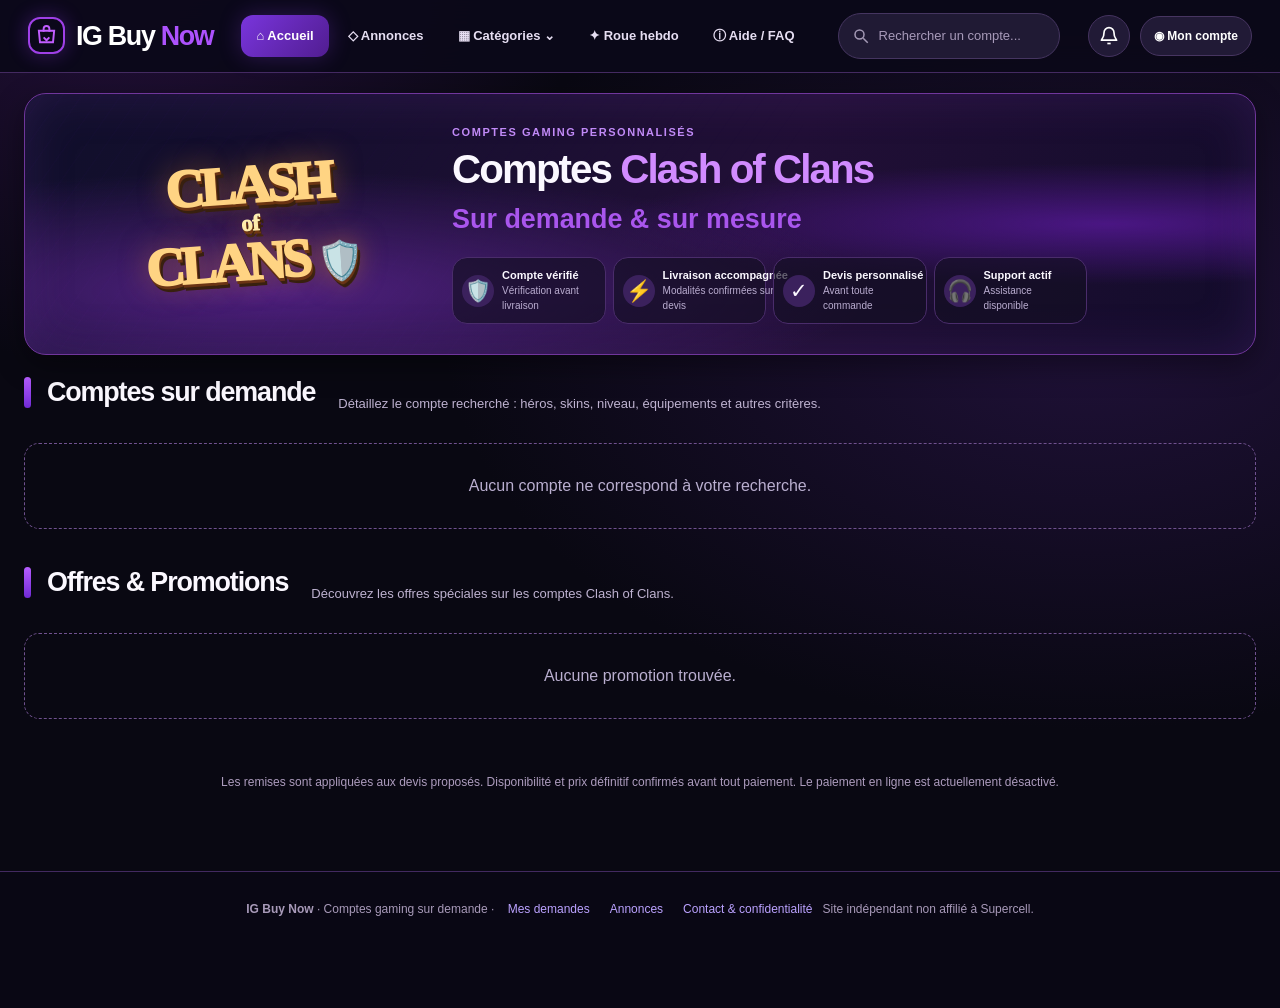
==== commit 65acd686: "Prepare public branded URL, search previews, private admin fields and customer support replies" ====
--- a/index.html
+++ b/index.html
@@ -4,7 +4,7 @@
 <meta name="theme-color" content="#0b0818">
 <meta name="description" content="IG Buy Now — Comptes Clash of Clans sur demande, offres personnalisées HDV 15 à 18 et accompagnement client.">
 <title>IG Buy Now — Clash of Clans sur demande</title>
-<link rel="stylesheet" href="./css/site.css"></head><body>
+<link rel="stylesheet" href="./css/site.css"><link rel="icon" href="/assets/favicon.svg" type="image/svg+xml"><link rel="apple-touch-icon" href="/assets/icon.png"><meta property="og:site_name" content="IG Buy Now"><meta property="og:type" content="website"><meta property="og:locale" content="fr_FR"><meta property="og:image" content="https://ig-buy-now.vercel.app/assets/social-card.png"><meta property="og:image:width" content="1200"><meta property="og:image:height" content="630"><meta name="twitter:card" content="summary_large_image"><meta name="twitter:image" content="https://ig-buy-now.vercel.app/assets/social-card.png"><meta property="og:title" content="IG Buy Now — Clash of Clans sur demande"><link rel="canonical" href="https://ig-buy-now.vercel.app/"><meta property="og:url" content="https://ig-buy-now.vercel.app/"><meta name="robots" content="index,follow,max-image-preview:large"><script type="application/ld+json">{"@context": "https://schema.org", "@type": "WebSite", "name": "IG Buy Now", "alternateName": "IGBuyNow", "url": "https://ig-buy-now.vercel.app/"}</script></head><body>
 <header class="topbar"><div class="topinner">
 <a class="brand" href="./"><span class="brandicon" aria-hidden="true"><svg viewBox="0 0 24 24" fill="none" stroke="currentColor" stroke-width="2"><path d="M4 7h16l-1.2 12H5.2L4 7Z"/><path d="M9 8V5a3 3 0 0 1 6 0v3"/><path d="m9 14 3 3 3-3"/></svg></span><span>IG Buy <em>Now</em></span></a>
 <nav class="toplinks" aria-label="Navigation"><a class="selected" href="./">⌂ Accueil</a><a href="#annonces">◇ Annonces</a><div class="menuWrap"><button class="catTrigger" id="categoryToggle" type="button" aria-expanded="false">▦ Catégories ⌄</button><div class="catMenu" id="categoryMenu" hidden><a href="#annonces">Comptes sur demande</a><a href="#promotions">Offres &amp; Promotions</a></div></div><a href="./roue.html">✦ Roue hebdo</a><a href="#aide" id="navSupport">ⓘ Aide / FAQ</a></nav>
@@ -14,14 +14,14 @@
 <main>
 <section class="hero" aria-label="Clash of Clans sur demande"><div class="heroLogo" aria-hidden="true">CLASH<small>of</small>CLANS <span class="shield">🛡️</span></div>
 <div class="heroCopy"><p class="eyebrow">COMPTES GAMING PERSONNALISÉS</p><h1>Comptes <span>Clash of Clans</span></h1><h2>Sur demande &amp; sur mesure</h2>
-<div class="heroFeatures"><div class="heroFeature"><span class="emoji">🛡️</span><div><strong>Compte vérifié</strong><small>Vérification avant livraison</small></div></div><div class="heroFeature"><span class="emoji">⚡</span><div><strong>Livraison rapide</strong><small>Sous 48 h après validation</small></div></div><div class="heroFeature"><span class="emoji">✓</span><div><strong>Remboursement</strong><small>Si non livré sous 48 h</small></div></div><div class="heroFeature"><span class="emoji">🎧</span><div><strong>Support actif</strong><small>Assistance disponible</small></div></div></div>
-</div><div class="heroClock"><div class="clockFace">◷</div>48 h<small>MAX</small></div></section>
+<div class="heroFeatures"><div class="heroFeature"><span class="emoji">🛡️</span><div><strong>Compte vérifié</strong><small>Vérification avant livraison</small></div></div><div class="heroFeature"><span class="emoji">⚡</span><div><strong>Livraison accompagnée</strong><small>Modalités confirmées sur devis</small></div></div><div class="heroFeature"><span class="emoji">✓</span><div><strong>Devis personnalisé</strong><small>Avant toute commande</small></div></div><div class="heroFeature"><span class="emoji">🎧</span><div><strong>Support actif</strong><small>Assistance disponible</small></div></div></div>
+</div></section>
 <section id="annonces"><div class="sectionTitle"><h2>Comptes sur demande</h2><p>Détaillez le compte recherché : héros, skins, niveau, équipements et autres critères.</p></div><div id="listingGrid" class="catalog" aria-live="polite"><p class="empty">Chargement des annonces…</p></div></section>
 <section id="promotions"><div class="sectionTitle"><h2>Offres &amp; Promotions</h2><p>Découvrez les offres spéciales sur les comptes Clash of Clans.</p></div><div id="promoGrid" class="promotionGrid" aria-live="polite"></div></section>
 <div class="catalogTools"><button id="loadMoreListings" hidden>Afficher plus d'annonces</button><span id="listingResultInfo"></span></div>
-<p class="promiseNote" id="aide">Les remises sont appliquées aux devis proposés. Disponibilité et prix définitif confirmés avant tout paiement. Le paiement en ligne est actuellement désactivé. La promesse 48 h / remboursement ne s'applique qu'aux commandes ultérieurement confirmées et réglées.</p>
+<p class="promiseNote" id="aide">Les remises sont appliquées aux devis proposés. Disponibilité et prix définitif confirmés avant tout paiement. Le paiement en ligne est actuellement désactivé.</p>
 </main>
-<footer><strong>IG Buy Now</strong> · Comptes gaming sur demande · <a href="./mes-demandes.html">Mes demandes</a><a href="#annonces">Annonces</a><span>Site indépendant non affilié à Supercell.</span></footer>
+<footer><strong>IG Buy Now</strong> · Comptes gaming sur demande · <a href="./mes-demandes.html">Mes demandes</a><a href="./#annonces">Annonces</a><a href="./informations.html">Contact & confidentialité</a><span>Site indépendant non affilié à Supercell.</span></footer>
 <div id="modal" class="modal" role="dialog" aria-modal="true" aria-label="Espace client"><div class="panel"><button type="button" class="close" id="close" aria-label="Fermer">✕</button><div id="modalContent"></div></div></div>
 <script type="module">
 import {priceLabel, discountLabel} from "./js/listing-display.js";
@@ -64,7 +64,7 @@
  try{
   const from=listings.length,to=from+pageSize-1;
   const u=new URL(authConfig.supabaseUrl+'/rest/v1/listings');
-  u.searchParams.set('select','*');u.searchParams.set('active','eq.true');u.searchParams.set('order','created_at.asc');
+  u.searchParams.set('select','id,game,title,description,price,price_min,price_max,image_url,image_urls,active,sold,supply_mode,offer_type,discount_percent,town_hall_level,created_at');u.searchParams.set('active','eq.true');u.searchParams.set('order','created_at.asc');
   const query=$('search').value.trim().replace(/[,%()"'\\]/g,' ').replace(/\s+/g,' ').slice(0,80);
   if(query)u.searchParams.set('or','(title.ilike.*'+query+'*,description.ilike.*'+query+'*,game.ilike.*'+query+'*)');
   const r=await fetch(u.toString(),{headers:{apikey:authConfig.supabaseAnonKey,Range:from+'-'+to,Prefer:'count=exact'}});
--- a/css/site.css
+++ b/css/site.css
@@ -88,3 +88,5 @@
 .listing .cardBody,.promotionGrid .listing .cardBody{padding:14px;display:block}.listing .cardHeadline,.promotionGrid .listing .cardHeadline{font-size:16px;line-height:1.45;display:-webkit-box;-webkit-line-clamp:2;-webkit-box-orient:vertical;overflow:hidden;min-height:46px;margin:0 0 10px}.listingPrice{font-size:20px!important;color:#ca8aff!important;font-weight:800;margin:0}.listing .likeButton{z-index:2}
 .detailLayout,.wheelLayout{display:grid;grid-template-columns:1.2fr 1fr;gap:32px;margin:28px 0}.detailPanel,.wheelPanel{background:#171023;border:1px solid #46305d;border-radius:20px;padding:25px}.detailMainImage{width:100%;height:380px;object-fit:contain;background:radial-gradient(ellipse,#63249455,transparent 70%);border-radius:16px}.thumbs{display:flex;gap:10px;overflow:auto;margin:15px 0}.thumbs button{background:#271636;border:1px solid #75419b;border-radius:10px;flex:0 0 76px;padding:4px}.thumbs img{width:66px;height:66px;object-fit:contain}.longDescription{white-space:pre-wrap;line-height:1.85;color:#d4c5e1}.detailPanel .listingPrice{font-size:30px!important;margin:24px 0 12px}.primaryAction{background:linear-gradient(100deg,#7f28cf,#b64bfa);color:white;border:0;border-radius:12px;padding:16px 24px;font-weight:800;font-size:16px;cursor:pointer}.primaryAction:disabled{opacity:.55;cursor:not-allowed}.detailPanel .primaryAction{width:100%}.backLink{display:inline-block;color:#cba8eb;margin:15px 0}.wheelStage{position:relative;width:min(100%,440px);aspect-ratio:1;margin:20px auto 30px}.wheelDisc{position:absolute;inset:0;border:8px solid #bc6cff;border-radius:50%;box-shadow:0 0 45px #b434ff55;background:conic-gradient(#7d26bd 0deg 45deg,#271039 45deg 90deg,#9f40df 90deg 135deg,#351448 135deg 180deg,#7d26bd 180deg 225deg,#271039 225deg 270deg,#9f40df 270deg 315deg,#351448 315deg 360deg)}.wheelLabel{position:absolute;left:50%;top:50%;width:38%;font-size:14px;font-weight:800;transform-origin:0 0;text-align:right;padding-right:18px;white-space:nowrap;overflow:hidden;text-overflow:ellipsis}.wheelPointer{position:absolute;top:-12px;left:calc(50% - 16px);z-index:3;width:0;height:0;border-left:16px solid transparent;border-right:16px solid transparent;border-top:34px solid #f5dcff;filter:drop-shadow(0 0 8px #d28bff)}.wheelHub{position:absolute;inset:38%;border-radius:50%;background:#100a18;border:3px solid #cf94ff;display:grid;place-items:center;font-weight:900;z-index:2;color:#d6a7ff}.bitsBalance{font-size:42px;font-weight:900;color:#ca8aff;margin:10px 0}.oddsRow{display:flex;justify-content:space-between;gap:12px;padding:10px 0;border-bottom:1px solid #392346}.wheelStatus{min-height:52px;line-height:1.6}.wheelPanel h2{margin-top:0}
 @media(max-width:700px){.catalog,.promotionGrid{grid-template-columns:repeat(2,minmax(0,1fr));gap:10px}.listing .visual,.promotionGrid .listing .visual{height:130px}.listing .visual img,.promotionGrid .listing .visual img{height:120px}.listing .cardBody,.promotionGrid .listing .cardBody{padding:11px}.listingPrice{font-size:17px!important}.detailLayout,.wheelLayout{grid-template-columns:1fr;gap:16px}.detailMainImage{height:280px}.wheelLabel{font-size:11px;padding-right:10px}.detailPanel,.wheelPanel{padding:20px}}
+
+.detailPanel .favoriteIcon{padding:10px 16px;border:1px solid #8955b2;border-radius:10px;background:#291638;color:#e9c7ff;cursor:pointer}.detailPanel,.wheelPanel{min-width:0}h1,.longDescription{overflow-wrap:anywhere}:focus-visible{outline:2px solid #e3baff;outline-offset:3px}@media(prefers-reduced-motion:reduce){*,*:before,*:after{scroll-behavior:auto!important;transition:none!important}}
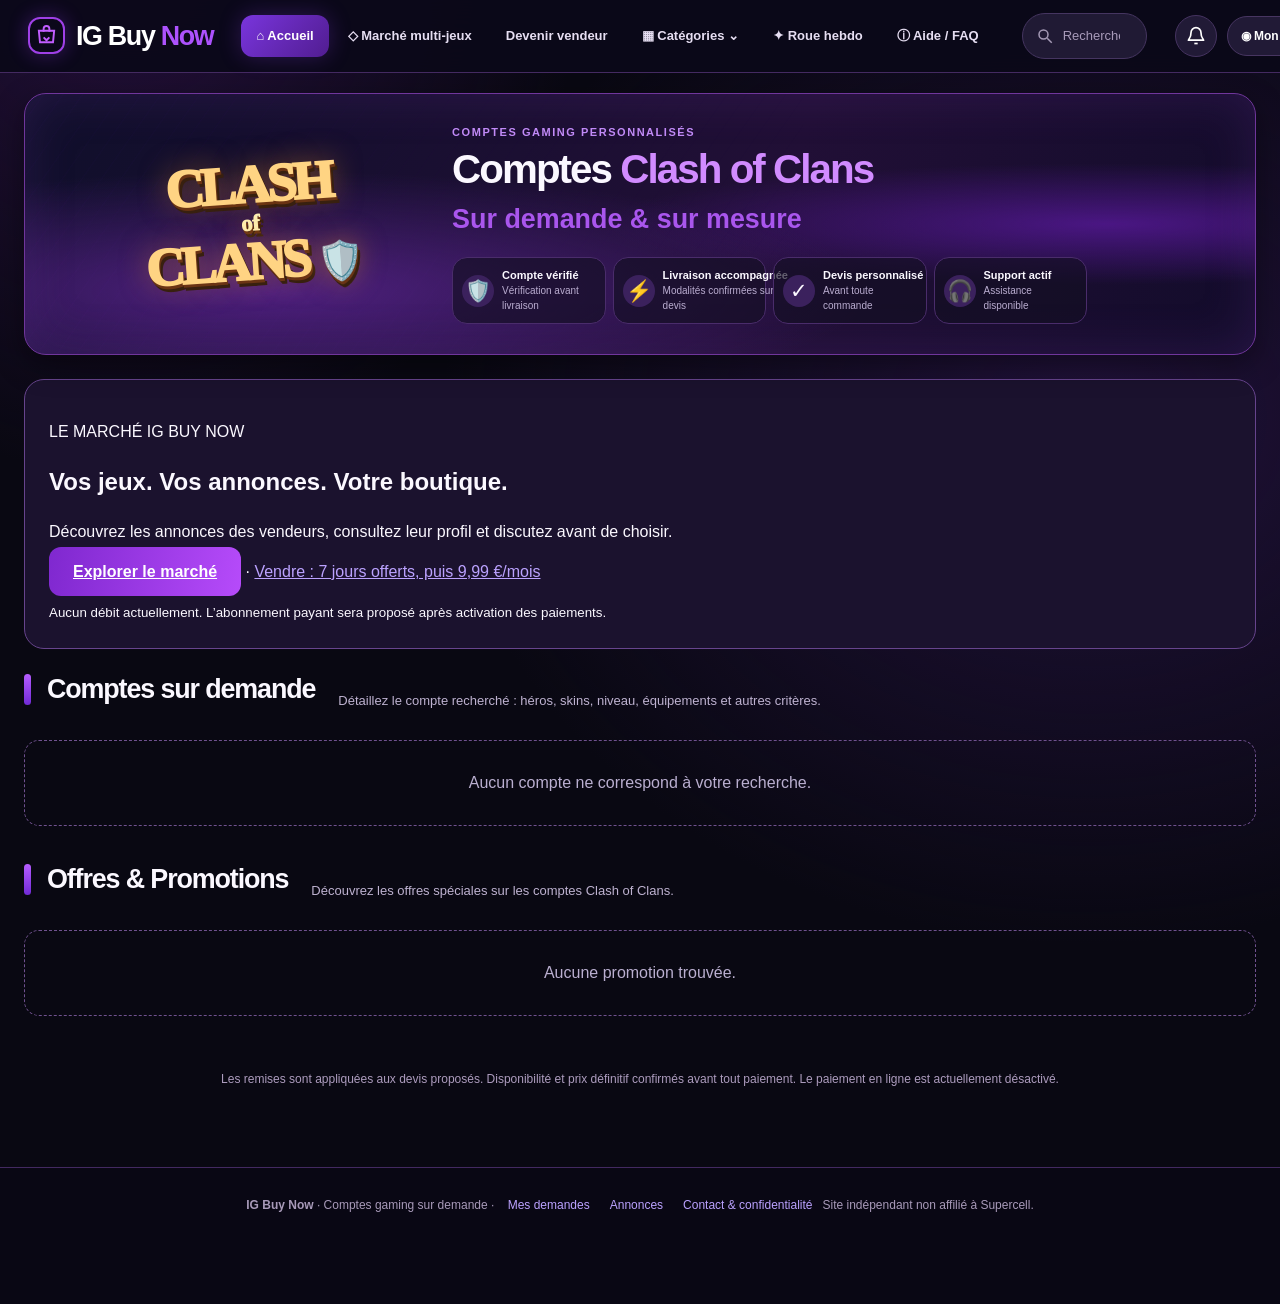
==== commit d4db1f49: "Add multi-game seller marketplace, trial and VIP access, private messaging and moderated XP" ====
--- a/index.html
+++ b/index.html
@@ -1,13 +1,13 @@
 <!doctype html>
-<html lang="fr"><head>
+<html lang="fr"><head><script>if(location.hostname==='ig-buy-now-dylanallon01-2211s-projects.vercel.app'){location.replace('https://ig-buy-now.vercel.app'+location.pathname+location.search+location.hash)}</script>
 <meta charset="utf-8"><meta name="viewport" content="width=device-width,initial-scale=1">
 <meta name="theme-color" content="#0b0818">
-<meta name="description" content="IG Buy Now — Comptes Clash of Clans sur demande, offres personnalisées HDV 15 à 18 et accompagnement client.">
-<title>IG Buy Now — Clash of Clans sur demande</title>
-<link rel="stylesheet" href="./css/site.css"><link rel="icon" href="/assets/favicon.svg" type="image/svg+xml"><link rel="apple-touch-icon" href="/assets/icon.png"><meta property="og:site_name" content="IG Buy Now"><meta property="og:type" content="website"><meta property="og:locale" content="fr_FR"><meta property="og:image" content="https://ig-buy-now.vercel.app/assets/social-card.png"><meta property="og:image:width" content="1200"><meta property="og:image:height" content="630"><meta name="twitter:card" content="summary_large_image"><meta name="twitter:image" content="https://ig-buy-now.vercel.app/assets/social-card.png"><meta property="og:title" content="IG Buy Now — Clash of Clans sur demande"><link rel="canonical" href="https://ig-buy-now.vercel.app/"><meta property="og:url" content="https://ig-buy-now.vercel.app/"><meta name="robots" content="index,follow,max-image-preview:large"><script type="application/ld+json">{"@context": "https://schema.org", "@type": "WebSite", "name": "IG Buy Now", "alternateName": "IGBuyNow", "url": "https://ig-buy-now.vercel.app/"}</script></head><body>
+<meta name="description" content="IG Buy Now : annonces gaming multi-jeux, profils vendeurs, messagerie et comptes Clash of Clans sur demande.">
+<title>IG Buy Now — Marché gaming et comptes multi-jeux</title>
+<link rel="stylesheet" href="./css/site.css"><link rel="icon" href="/assets/favicon.svg" type="image/svg+xml"><link rel="apple-touch-icon" href="/assets/icon.png"><meta property="og:site_name" content="IG Buy Now"><meta property="og:type" content="website"><meta property="og:locale" content="fr_FR"><meta property="og:image" content="https://ig-buy-now.vercel.app/assets/social-card.png"><meta property="og:image:width" content="1200"><meta property="og:image:height" content="630"><meta name="twitter:card" content="summary_large_image"><meta name="twitter:image" content="https://ig-buy-now.vercel.app/assets/social-card.png"><meta property="og:title" content="IG Buy Now — Marché gaming et comptes multi-jeux"><link rel="canonical" href="https://ig-buy-now.vercel.app/"><meta property="og:url" content="https://ig-buy-now.vercel.app/"><meta name="robots" content="index,follow,max-image-preview:large"><script type="application/ld+json">{"@context": "https://schema.org", "@type": "WebSite", "name": "IG Buy Now", "alternateName": "IGBuyNow", "url": "https://ig-buy-now.vercel.app/"}</script></head><body>
 <header class="topbar"><div class="topinner">
 <a class="brand" href="./"><span class="brandicon" aria-hidden="true"><svg viewBox="0 0 24 24" fill="none" stroke="currentColor" stroke-width="2"><path d="M4 7h16l-1.2 12H5.2L4 7Z"/><path d="M9 8V5a3 3 0 0 1 6 0v3"/><path d="m9 14 3 3 3-3"/></svg></span><span>IG Buy <em>Now</em></span></a>
-<nav class="toplinks" aria-label="Navigation"><a class="selected" href="./">⌂ Accueil</a><a href="#annonces">◇ Annonces</a><div class="menuWrap"><button class="catTrigger" id="categoryToggle" type="button" aria-expanded="false">▦ Catégories ⌄</button><div class="catMenu" id="categoryMenu" hidden><a href="#annonces">Comptes sur demande</a><a href="#promotions">Offres &amp; Promotions</a></div></div><a href="./roue.html">✦ Roue hebdo</a><a href="#aide" id="navSupport">ⓘ Aide / FAQ</a></nav>
+<nav class="toplinks" aria-label="Navigation"><a class="selected" href="./">⌂ Accueil</a><a href="./marche.html">◇ Marché multi-jeux</a><a href="./vendeurs.html">Devenir vendeur</a><div class="menuWrap"><button class="catTrigger" id="categoryToggle" type="button" aria-expanded="false">▦ Catégories ⌄</button><div class="catMenu" id="categoryMenu" hidden><a href="#annonces">Comptes sur demande</a><a href="#promotions">Offres &amp; Promotions</a></div></div><a href="./roue.html">✦ Roue hebdo</a><a href="#aide" id="navSupport">ⓘ Aide / FAQ</a></nav>
 <div class="topSearch"><svg viewBox="0 0 24 24" fill="none" stroke="currentColor" stroke-width="2"><circle cx="10" cy="10" r="6"/><path d="m15 15 6 6"/></svg><input id="search" type="search" placeholder="Rechercher un compte..." autocomplete="off" aria-label="Rechercher une annonce"></div>
 <div class="headActions"><button type="button" id="notifyBell" class="iconButton" aria-label="Notifications"><svg viewBox="0 0 24 24" fill="none" stroke="currentColor" stroke-width="2"><path d="M18 8a6 6 0 0 0-12 0c0 7-3 7-3 9h18c0-2-3-2-3-9"/><path d="M10 21h4"/></svg><span id="notifyCount" hidden></span></button><button type="button" id="adminShortcut" hidden>🛡 Admin</button><button type="button" id="account" class="accountButton">◉ Mon compte</button></div>
 </div><div id="notifyPanel" hidden aria-label="Centre de notifications"></div></header>
@@ -16,7 +16,7 @@
 <div class="heroCopy"><p class="eyebrow">COMPTES GAMING PERSONNALISÉS</p><h1>Comptes <span>Clash of Clans</span></h1><h2>Sur demande &amp; sur mesure</h2>
 <div class="heroFeatures"><div class="heroFeature"><span class="emoji">🛡️</span><div><strong>Compte vérifié</strong><small>Vérification avant livraison</small></div></div><div class="heroFeature"><span class="emoji">⚡</span><div><strong>Livraison accompagnée</strong><small>Modalités confirmées sur devis</small></div></div><div class="heroFeature"><span class="emoji">✓</span><div><strong>Devis personnalisé</strong><small>Avant toute commande</small></div></div><div class="heroFeature"><span class="emoji">🎧</span><div><strong>Support actif</strong><small>Assistance disponible</small></div></div></div>
 </div></section>
-<section id="annonces"><div class="sectionTitle"><h2>Comptes sur demande</h2><p>Détaillez le compte recherché : héros, skins, niveau, équipements et autres critères.</p></div><div id="listingGrid" class="catalog" aria-live="polite"><p class="empty">Chargement des annonces…</p></div></section>
+<section class="marketIntro" style="padding:24px;border:1px solid #67448d;border-radius:20px;background:#1b122e;margin:24px 0"><p class="eyebrow">LE MARCHÉ IG BUY NOW</p><h2>Vos jeux. Vos annonces. Votre boutique.</h2><p>Découvrez les annonces des vendeurs, consultez leur profil et discutez avant de choisir.</p><p><a class="primaryAction" href="./marche.html">Explorer le marché</a> · <a href="./vendeurs.html">Vendre : 7 jours offerts, puis 9,99 €/mois</a></p><small>Aucun débit actuellement. L’abonnement payant sera proposé après activation des paiements.</small></section><section id="annonces"><div class="sectionTitle"><h2>Comptes sur demande</h2><p>Détaillez le compte recherché : héros, skins, niveau, équipements et autres critères.</p></div><div id="listingGrid" class="catalog" aria-live="polite"><p class="empty">Chargement des annonces…</p></div></section>
 <section id="promotions"><div class="sectionTitle"><h2>Offres &amp; Promotions</h2><p>Découvrez les offres spéciales sur les comptes Clash of Clans.</p></div><div id="promoGrid" class="promotionGrid" aria-live="polite"></div></section>
 <div class="catalogTools"><button id="loadMoreListings" hidden>Afficher plus d'annonces</button><span id="listingResultInfo"></span></div>
 <p class="promiseNote" id="aide">Les remises sont appliquées aux devis proposés. Disponibilité et prix définitif confirmés avant tout paiement. Le paiement en ligne est actuellement désactivé.</p>
